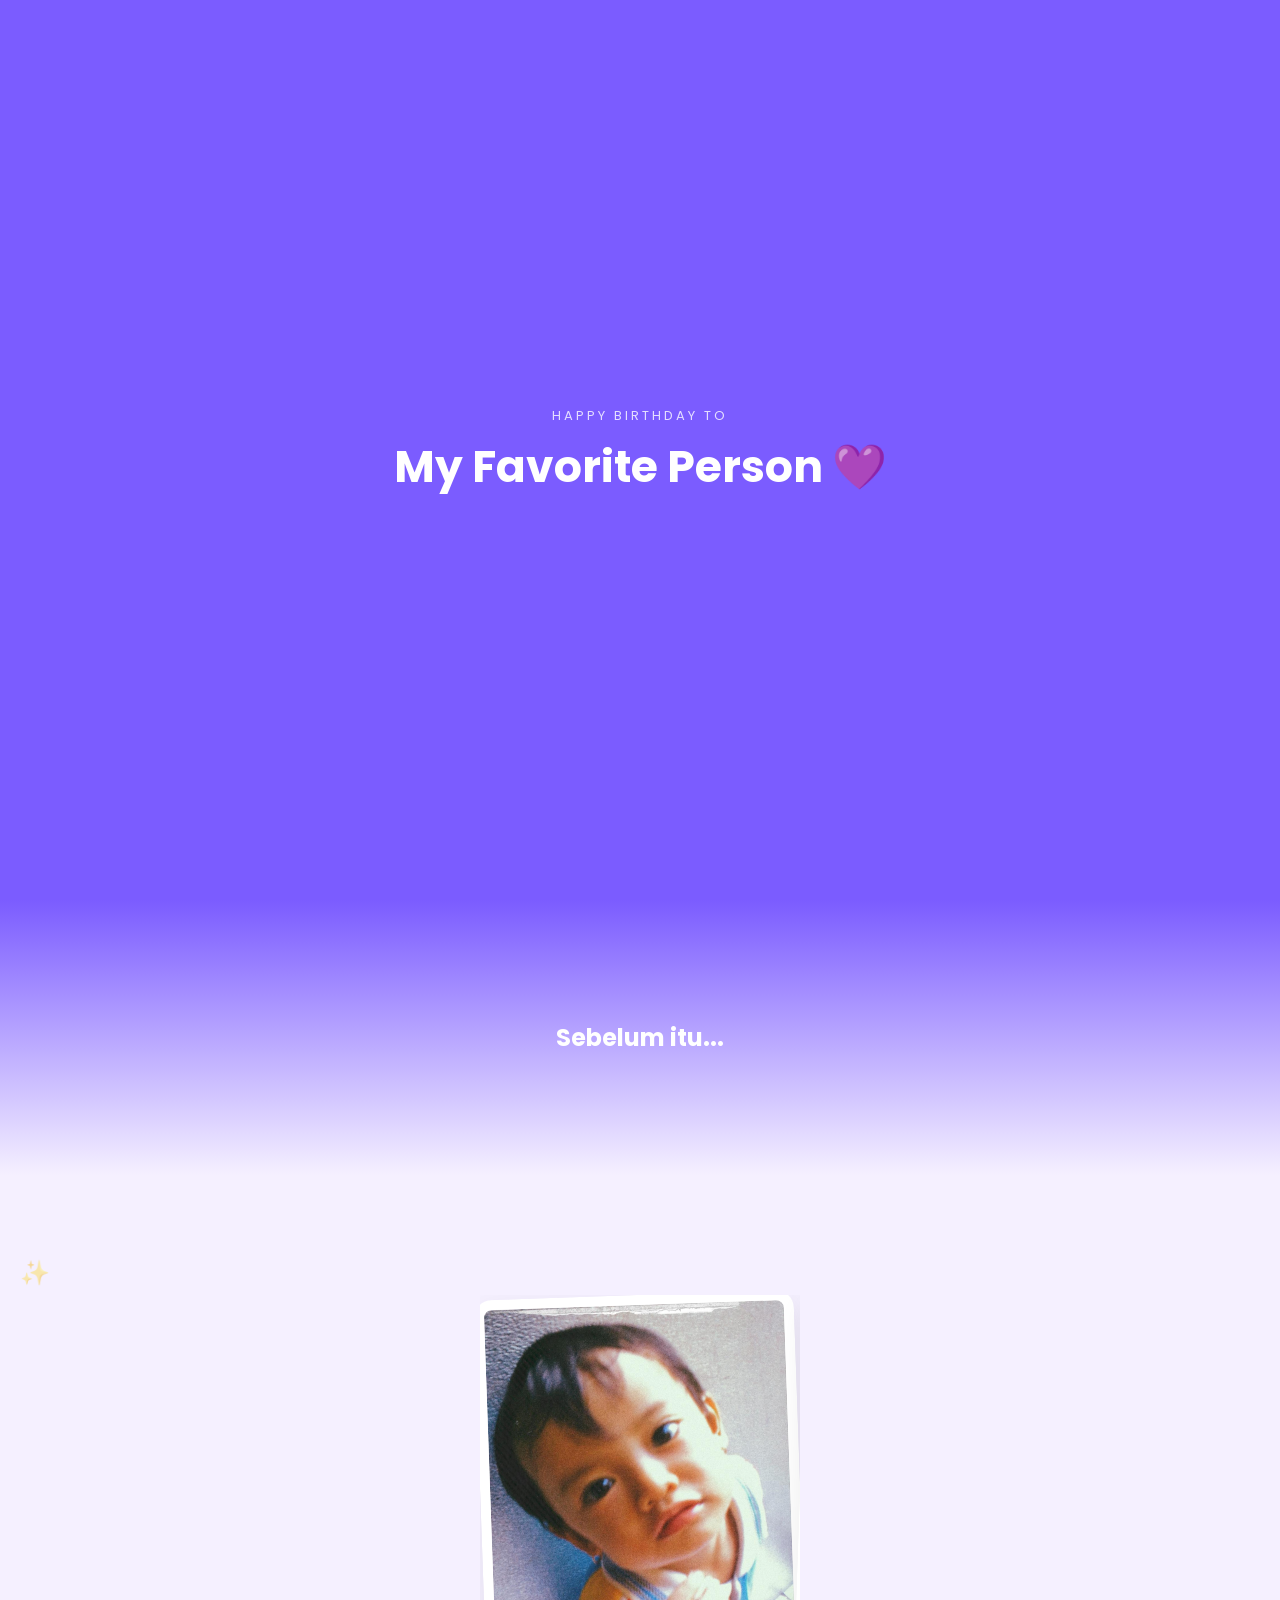
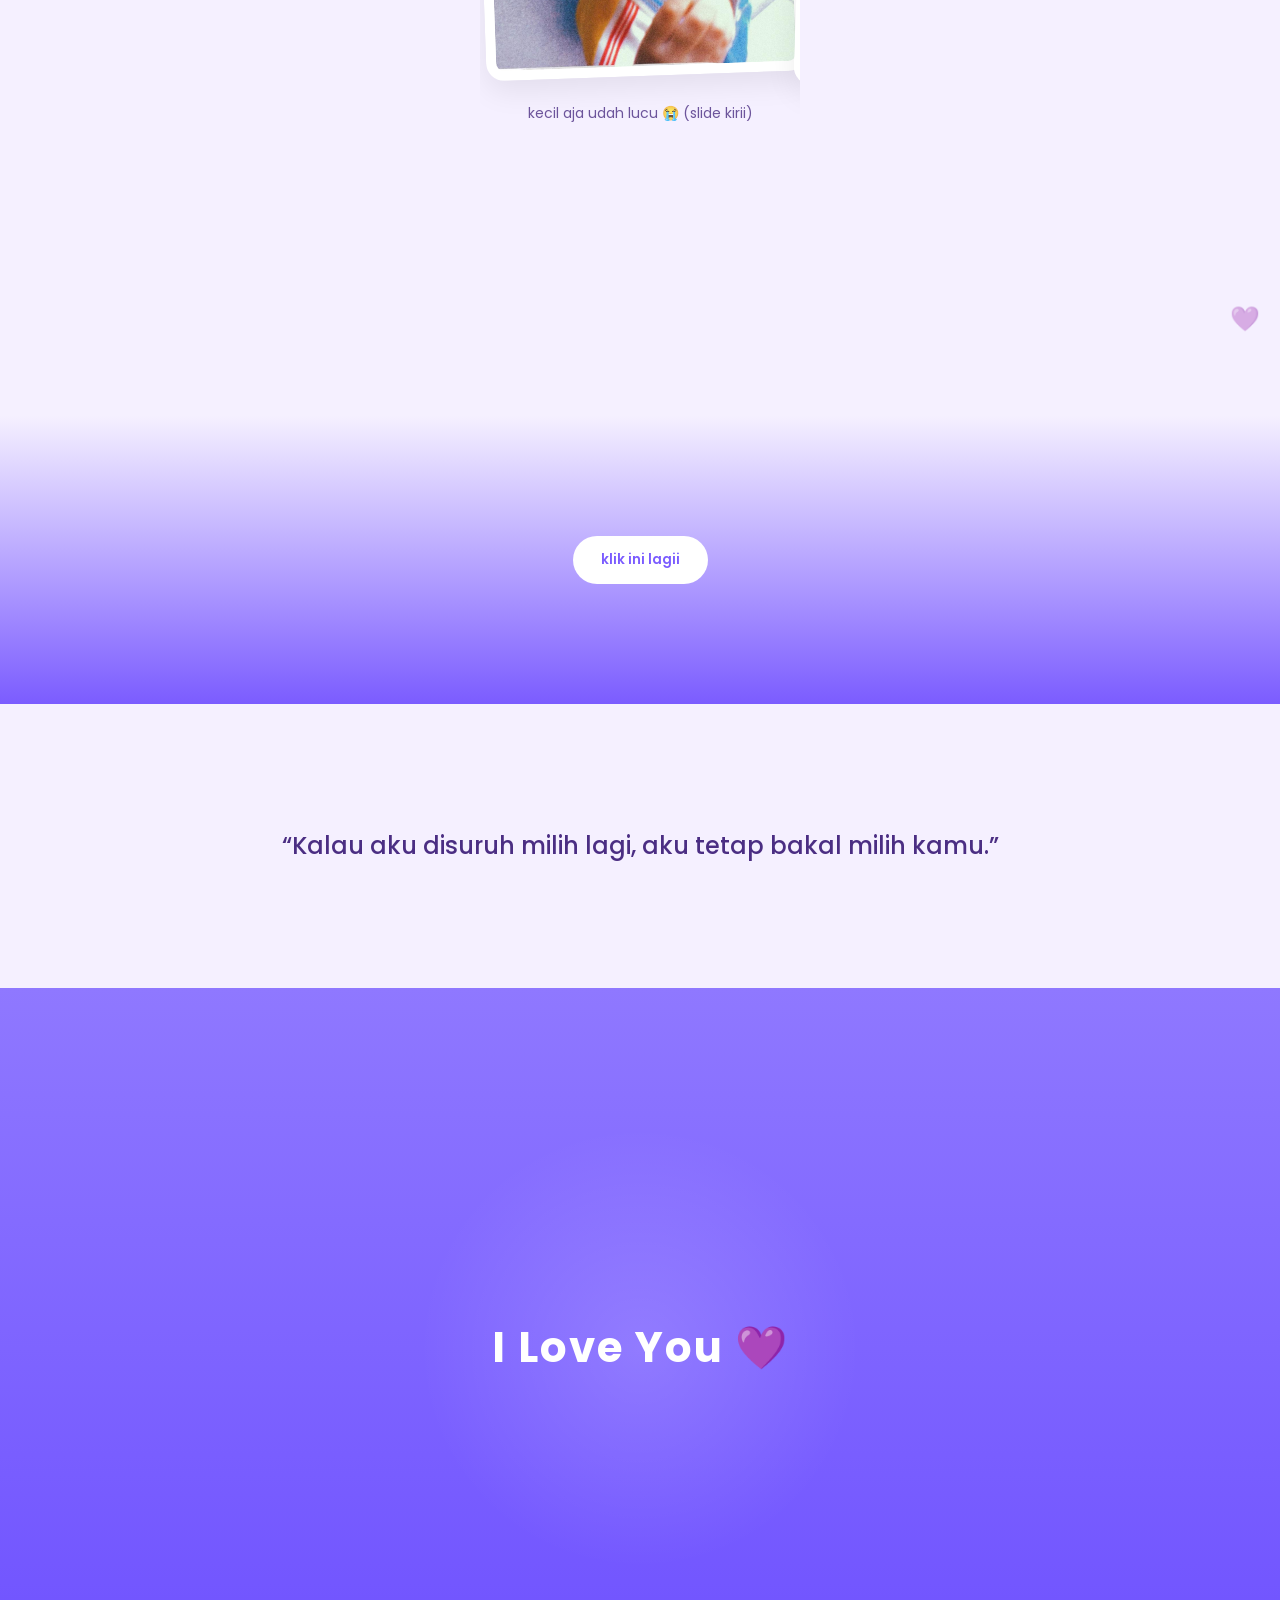
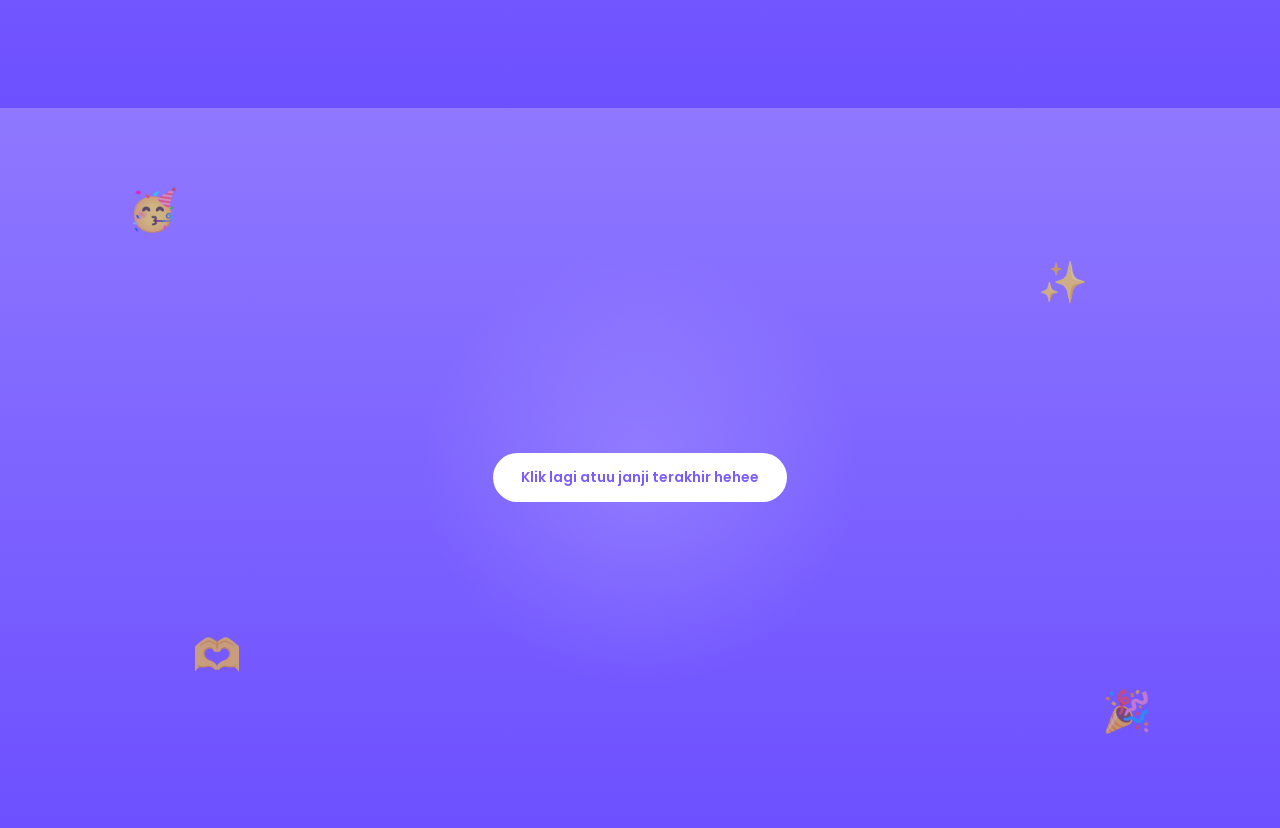
==== main.html @ 7a313178 "Add files via upload" ====
<!DOCTYPE html>
<html lang="id">
<head>
  <meta charset="UTF-8">
  <meta name="viewport" content="width=device-width, initial-scale=1.0">

  <title>Happy Birthday Ayangggg</title>

  <link rel="preconnect" href="https://fonts.googleapis.com">
  <link rel="preconnect" href="https://fonts.gstatic.com" crossorigin>
  <link href="https://fonts.googleapis.com/css2?family=Poppins:wght@300;400;500;600;700&display=swap" rel="stylesheet">

  <link rel="stylesheet" href="style.css">
</head>

<body>

<audio id="bgMusic" loop>
  <source src="about-you.mp3" type="audio/mpeg">
</audio>

<!-- HERO -->
<section class="section hero-section fade">
  <div class="hero-content">
    <p class="hero-mini">happy birthday to</p>
    <h1>My Favorite Person 💜</h1>
  </div>
</section>

<!-- BEFORE -->
<section class="section section-blend fade center">
  <h2>Sebelum itu...</h2>
</section>

<!-- SLIDER -->
<section class="section photo-section fade">

  <div class="sticker sticker1">✨</div>
  <div class="sticker sticker2">💜</div>

  <div class="slider" id="slider">

    <div class="slides" id="slides">

      <div class="photo-card">
        <img src="img1.jpeg" class="active">
        <p class="photo-caption">kecil aja udah lucu 😭 (slide kirii)</p>
      </div>

      <div class="photo-card">
        <img src="img2.1.jpg.png">
        <p class="photo-caption">melet dari kicik</p>
      </div>

      <div class="photo-card">
        <img src="img3.jpeg">
        <p class="photo-caption">udah mulai gede, mam escimm</p>
      </div>

      <div class="photo-card">
        <img src="img4.jpeg">
        <p class="photo-caption">HAHA era jamett tapi lucukk</p>
      </div>

      <div class="photo-card">
        <img src="img5.jpeg">
        <p class="photo-caption">ni ape pulakk WKAKA</p>
      </div>

      
      <div class="photo-card">
        <img src="img6.jpeg">
        <p class="photo-caption">ciyee uda mulai SMA</p>
      </div>
      
      <div class="photo-card">
        <img src="img7.jpeg">
        <p class="photo-caption">dan sekarang mahasiswa smt 4, makin cantik huhu🥺🥹</p>
      </div>
      
      <div class="photo-card">
        <img src="img8.jpeg">
        <p class="photo-caption">Some memories</p>
      </div>
      
      <div class="photo-card">
        <img src="img9.jpeg">
        <p class="photo-caption">Some memories</p>
      </div>
      
      <div class="photo-card">
        <img src="img10.jpeg">
        <p class="photo-caption">Some memories</p>
      </div>
      
      <div class="photo-card">
        <img src="img11.jpeg">
        <p class="photo-caption">Some memories</p>
      </div>
      
      <div class="photo-card">
        <img src="img12.jpeg">
        <p class="photo-caption">Some memories</p>
      </div>
      
      <div class="photo-card">
        <img src="img12.1.jpeg">
        <p class="photo-caption">Some memories</p>
      </div>
      
      <div class="photo-card">
        <img src="img13.jpeg">
        <p class="photo-caption">Some memories</p>
      </div>
    </div>
  </div>

</section>

<!-- POPUP BUTTON -->
<section class="section section-blend-reverse center fade">
  <button onclick="openPopup()">
    klik ini lagii
  </button>
</section>

<!-- POPUP -->
<div id="popup" class="popup">

  <div class="popup-content">

    <span class="close" onclick="closePopup()">×</span>

    <h3>Happy Birthday 💜</h3>

    <div class="popup-text">
      Selamat ulang tahun ya sayang... 💜
      <br><br>
    Ucapan dan doa-doaku pasti selalu sama tiap tahun, semoga kamu sehat selalu, sukses, dan semua keinginanmu tercapai yaa sayangg.
    Tidak terasa sudah 20 tahun hadir di dunia ini, dan sudah berjuang sejauh ini sayang.

    <br><br>
     Terakasih banyak banyak banyak aku ucapin karena udah hadir di bumi dan di hidupku sayang.
     Terimakasih sudah berusaha sejauh ini, aku tau hidup memang tidak mungkin semudah itu, tapi aku percaya kamu pasti bisa melewati semuanya sayang.
     Kamu adalah salah satu wanita terhebat yang aku ketahui, i'm so proud of you sweetie❤️. 
     You are such a beautiful and a nice person.

     <br><br>
     Semoga kamu selalu dikelilingi oleh orang orang baik, dimudahkan jalannya, dan dilancarkan selalu rezekinyaa sayangg.
     Maaf hadiahnya ini aja yaaa semoga kamu sukaaa 😁😁

     <br><br>
     Happy 20th Birthday, Sayangku💜
     <br><br><br>
     Your Boy, Sunnie
    
    </div>

  </div>

</div>

<!-- QUOTE -->
<section class="section quote-section fade center">
  <p class="quote">
    “Kalau aku disuruh milih lagi,
    aku tetap bakal milih kamu.”
  </p>
</section>

<!-- ENDING -->
<section class="section ending-section center">

  <div class="ending-overlay"></div>

  <div id="ending" class="ending">
    I Love You 💜
  </div>
</section>

<section class="section ending-section center">
        <br><br>
  <div class="floating floating1">🥳</div>
  <div class="floating floating2">✨</div>
  <div class="floating floating3">🫶</div>
  <div class="floating floating4">🎉</div>
<button onclick="window.location.href='final.html'">
Klik lagi atuu janji terakhir hehee
</button>
</section>

<script src="script.js"></script>
</body>
</html>
---- style.css ----
* {
  margin: 0;
  padding: 0;
  box-sizing: border-box;
}

body {
  font-family: 'Poppins', sans-serif;
  background: #f5f0ff;
  color: #4b2e83;
  overflow-x: hidden;
}

button {
  font-family: 'Poppins', sans-serif;
}

.center {
  text-align: center;
}

/* LANDING PAGE */
.landing-page {
  height: 100vh;
  background: linear-gradient(180deg, #7b5cff 0%, #9d86ff 100%);
  color: white;
  display: flex;
  justify-content: center;
  align-items: center;
  text-align: center;
  position: relative;
  overflow: hidden;
}

.landing-content {
  width: 90%;
  max-width: 400px;
  z-index: 2;
}

.small-text {
  opacity: 0.8;
  margin-bottom: 10px;
  font-size: 14px;
  letter-spacing: 2px;
}

.landing-content h1 {
  font-size: 42px;
  margin-bottom: 20px;
}

.landing-desc {
  font-size: 15px;
  line-height: 1.8;
  opacity: 0.95;
}

.landing-content button {
  margin-top: 35px;
  padding: 14px 28px;
  border: none;
  border-radius: 999px;
  background: white;
  color: #7b5cff;
  font-size: 15px;
  font-weight: 600;
  cursor: pointer;
  transition: 0.3s ease;
}

.landing-content button:hover {
  transform: scale(1.05);
}

/* FLOATING EMOJI */
.floating {
  position: absolute;
  font-size: 40px;
  opacity: 0.6;
  animation: float 6s infinite ease-in-out;
}

.floating1 {
  top: 10%;
  left: 10%;
}

.floating2 {
  top: 20%;
  right: 15%;
}

.floating3 {
  bottom: 20%;
  left: 15%;
}

.floating4 {
  bottom: 12%;
  right: 10%;
}

@keyframes float {
  0% {
    transform: translateY(0px);
  }

  50% {
    transform: translateY(-15px);
  }

  100% {
    transform: translateY(0px);
  }
}

/* SECTION */
.section {
  padding: 120px 20px;
  position: relative;
}

.section-blend {
  background: linear-gradient(to bottom, #7b5cff, #f5f0ff);
  color: white;
}

.section-blend-reverse {
  background: linear-gradient(to bottom, #f5f0ff, #7b5cff);
}

.section-subtext {
  margin-top: 15px;
  line-height: 1.8;
  opacity: 0.9;
}

/* HERO */
.hero-section {
  min-height: 100vh;
  display: flex;
  justify-content: center;
  align-items: center;
  text-align: center;
  background: #7b5cff;
  color: white;
}

.hero-mini {
  letter-spacing: 3px;
  text-transform: uppercase;
  font-size: 13px;
  opacity: 0.8;
}

.hero-section h1 {
  margin-top: 15px;
  font-size: 44px;
  line-height: 1.2;
}

/* FADE */
.fade {
  opacity: 0;
  transform: translateY(30px);
  transition: 1s ease;
}

.fade.show {
  opacity: 1;
  transform: translateY(0);
}

/* PHOTO SECTION */
.photo-section {
  overflow: hidden;
}

.sticker {
  position: absolute;
  font-size: 24px;
  opacity: 0.4;
}

.sticker1 {
  top: 80px;
  left: 20px;
}

.sticker2 {
  bottom: 80px;
  right: 20px;
}

.slider {
  overflow: hidden;
  max-width: 320px;
  margin: auto;
}

.slides {
  display: flex;
  transition: transform 0.5s ease;
}

.photo-card {
  min-width: 100%;
  text-align: center;
}

.photo-card img {
  width: 100%;
  border-radius: 18px;
  padding: 10px;
  background: white;
  box-shadow: 0 10px 30px rgba(0,0,0,0.08);
  transition: 0.5s ease;
}

.photo-card:nth-child(odd) img {
  transform: rotate(-2deg);
}

.photo-card:nth-child(even) img {
  transform: rotate(2deg);
}

.photo-caption {
  margin-top: 20px;
  font-size: 14px;
  opacity: 0.8;
}

/* BUTTON */
.section-blend-reverse button {
  padding: 14px 28px;
  border: none;
  border-radius: 999px;
  background: white;
  color: #7b5cff;
  font-weight: 600;
  cursor: pointer;
  transition: 0.3s ease;
}

.section-blend-reverse button:hover {
  transform: scale(1.05);
}

/* POPUP */
.popup {
  position: fixed;
  top: 0;
  left: 0;
  width: 100%;
  height: 100%;
  background: rgba(0,0,0,0.65);

  display: flex;
  justify-content: center;
  align-items: center;

  opacity: 0;
  visibility: hidden;
  transition: 0.3s ease;
  z-index: 999;
}

.popup.show {
  opacity: 1;
  visibility: visible;
}

.popup-content {
  width: 85%;
  max-width: 420px;
  background: white;
  border-radius: 25px;
  padding: 30px;
  position: relative;

  transform: scale(0.7);
  transition: 0.3s ease;
}

.popup.show .popup-content {
  transform: scale(1);
}

.popup-content h3 {
  margin-bottom: 20px;
  color: #7b5cff;
}

.popup-text {
  max-height: 300px;
  overflow-y: auto;
  line-height: 1.9;
  font-size: 14px;
  text-align: justify;
}

.close {
  position: absolute;
  top: 18px;
  right: 20px;
  font-size: 22px;
  cursor: pointer;
}

/* QUOTE */
.quote-section {
  background: #f5f0ff;
}

.quote {
  font-size: 24px;
  line-height: 1.8;
  font-weight: 500;
}

/* ENDING */
.ending-section {
  min-height: 80vh;
  background:
    radial-gradient(circle at center, rgba(255,255,255,0.15), transparent 30%),
    linear-gradient(180deg, #8f78ff 0%, #6d50ff 100%);
  color: white;

  display: flex;
  justify-content: center;
  align-items: center;
}

.ending {
  font-size: 42px;
  font-weight: 700;
  letter-spacing: 2px;
  opacity: 0;
  transform: scale(0.8);
  transition: 1.5s ease;
}

.ending.show {
  opacity: 1;
  transform: scale(1);
}

/* MOBILE */
@media (max-width: 480px) {

  .hero-section h1 {
    font-size: 36px;
  }

  .quote {
    font-size: 20px;
  }

  .ending {
    font-size: 34px;
  }

}

/* FINAL BUTTON */

.ending-section button {
  margin-top: 20px;

  padding: 14px 28px;

  border: none;
  border-radius: 999px;

  background: white;
  color: #7b5cff;

  font-family: 'Poppins', sans-serif;
  font-weight: 600;
  font-size: 14px;

  cursor: pointer;

  transition: 0.3s ease;
}

.ending-section button:hover {
  transform: scale(1.05);
}

/* FINAL PAGE */

.final-page {
  min-height: 100vh;
  background:
    radial-gradient(circle at top left, rgba(255,255,255,0.08), transparent 30%),
    radial-gradient(circle at bottom right, rgba(255,255,255,0.08), transparent 30%),
    linear-gradient(180deg, #5d3eff 0%, #2d1459 100%);

  color: white;

  display: flex;
  justify-content: center;
  align-items: center;

  overflow: hidden;
  position: relative;
}

/* BLUR */

.blur {
  position: absolute;
  width: 250px;
  height: 250px;
  border-radius: 999px;
  filter: blur(90px);
  opacity: 0.3;
}

.blur1 {
  background: #b799ff;
  top: -50px;
  left: -50px;
}

.blur2 {
  background: #ffffff;
  bottom: -50px;
  right: -50px;
}

/* CONTENT */

.final-container {
  width: 90%;
  max-width: 500px;
  text-align: center;
  z-index: 2;
}

/* TEXT */

.line {
  opacity: 0;
  transform: translateY(20px);

  animation: fadeUp 1s forwards;

  line-height: 1.9;
  margin-bottom: 24px;
}

.line1 {
  animation-delay: 1s;
}

.line2 {
  animation-delay: 3s;
}

.line3 {
  animation-delay: 5s;
}

.line4 {
  animation-delay: 7s;
}

.final-love {
  margin-top: 50px;

  font-size: 48px;
  font-weight: 700;

  opacity: 0;
  transform: scale(0.8);

  animation:
    loveAppear 2s forwards;

  animation-delay: 9s;
}

/* ANIMATION */

@keyframes fadeUp {

  to {
    opacity: 1;
    transform: translateY(0);
  }

}

@keyframes loveAppear {

  to {
    opacity: 1;
    transform: scale(1);
  }

}

/* MOBILE */

@media (max-width: 480px) {

  .final-love {
    font-size: 38px;
  }

}

/* FINAL BIRTHDAY PAGE */

.birthday-final {
  min-height: 100vh;

  background:
    radial-gradient(circle at top left, rgba(123,92,255,0.3), transparent 30%),
    radial-gradient(circle at bottom right, rgba(255,255,255,0.1), transparent 30%),
    #070b1a;

  overflow: hidden;

  display: flex;
  justify-content: center;
  align-items: center;

  text-align: center;

  position: relative;

  color: white;
}

/* CONTENT */

.birthday-container {
  z-index: 2;
  animation: fadeUp 1.5s ease;
}

.mini-text {
  color: #b799ff;
  margin-bottom: 15px;
  letter-spacing: 2px;
  font-size: 13px;
}

.cake {
  font-size: 70px;
  animation: floatCake 3s infinite ease-in-out;
}

.happy-text {
  margin-top: 20px;
  font-size: 55px;
  font-weight: 300;
}

.age-text {
  font-size: 85px;
  color: #9d86ff;

  text-shadow:
    0 0 10px #7b5cff,
    0 0 25px #7b5cff;

  animation: pulse 2s infinite;
}

.birthday-text {
  font-size: 55px;
  margin-top: -10px;
}

.love-text {
  margin-top: 40px;

  font-size: 18px;
  opacity: 0;

  animation:
    fadeIn 2s forwards;

  animation-delay: 2s;
}

/* BALLOON */

.balloon {
  position: absolute;
  font-size: 50px;

  opacity: 0.7;

  animation: floatBalloon 8s infinite ease-in-out;
}

.balloon1 {
  left: 10%;
  top: 20%;
}

.balloon2 {
  right: 10%;
  top: 25%;

  animation-delay: 1s;
}

.balloon3 {
  left: 20%;
  bottom: 10%;

  animation-delay: 2s;
}

.balloon4 {
  right: 18%;
  bottom: 12%;

  animation-delay: 3s;
}

/* SPARKLE */

.sparkle {
  position: absolute;
  font-size: 24px;

  animation: sparkle 2s infinite;
}

.s1 {
  top: 15%;
  right: 10%;
}

.s2 {
  bottom: 25%;
  left: 25%;
}

.s3 {
  top: 50%;
  right: 15%;
}

/* ANIMATION */

@keyframes floatBalloon {

  0% {
    transform: translateY(0px);
  }

  50% {
    transform: translateY(-20px);
  }

  100% {
    transform: translateY(0px);
  }

}

@keyframes floatCake {

  0% {
    transform: translateY(0px);
  }

  50% {
    transform: translateY(-10px);
  }

  100% {
    transform: translateY(0px);
  }

}

@keyframes pulse {

  0% {
    transform: scale(1);
  }

  50% {
    transform: scale(1.05);
  }

  100% {
    transform: scale(1);
  }

}

@keyframes sparkle {

  0% {
    opacity: 0.3;
  }

  50% {
    opacity: 1;
  }

  100% {
    opacity: 0.3;
  }

}

@keyframes fadeIn {

  to {
    opacity: 1;
  }

}

/* MOBILE */

@media (max-width: 480px) {

  .happy-text {
    font-size: 42px;
  }

  .age-text {
    font-size: 70px;
  }

  .birthday-text {
    font-size: 42px;
  }

}
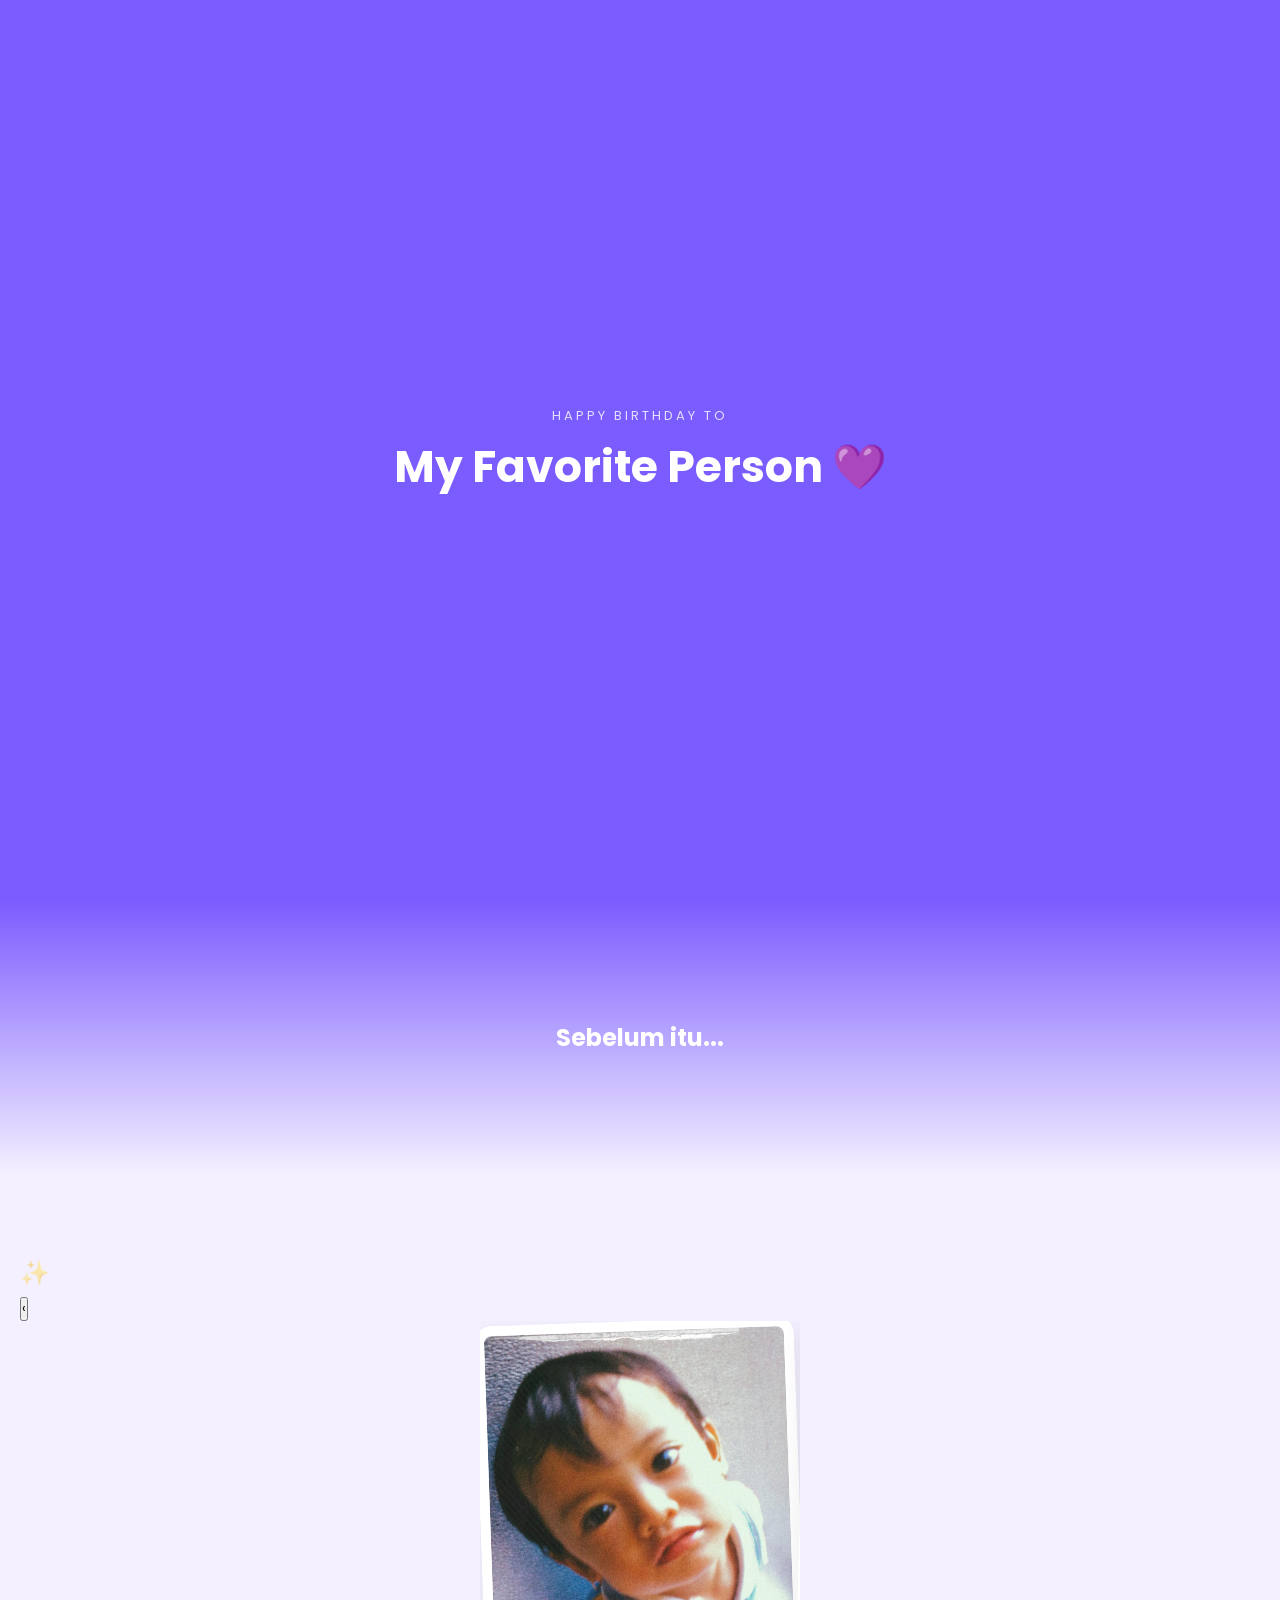
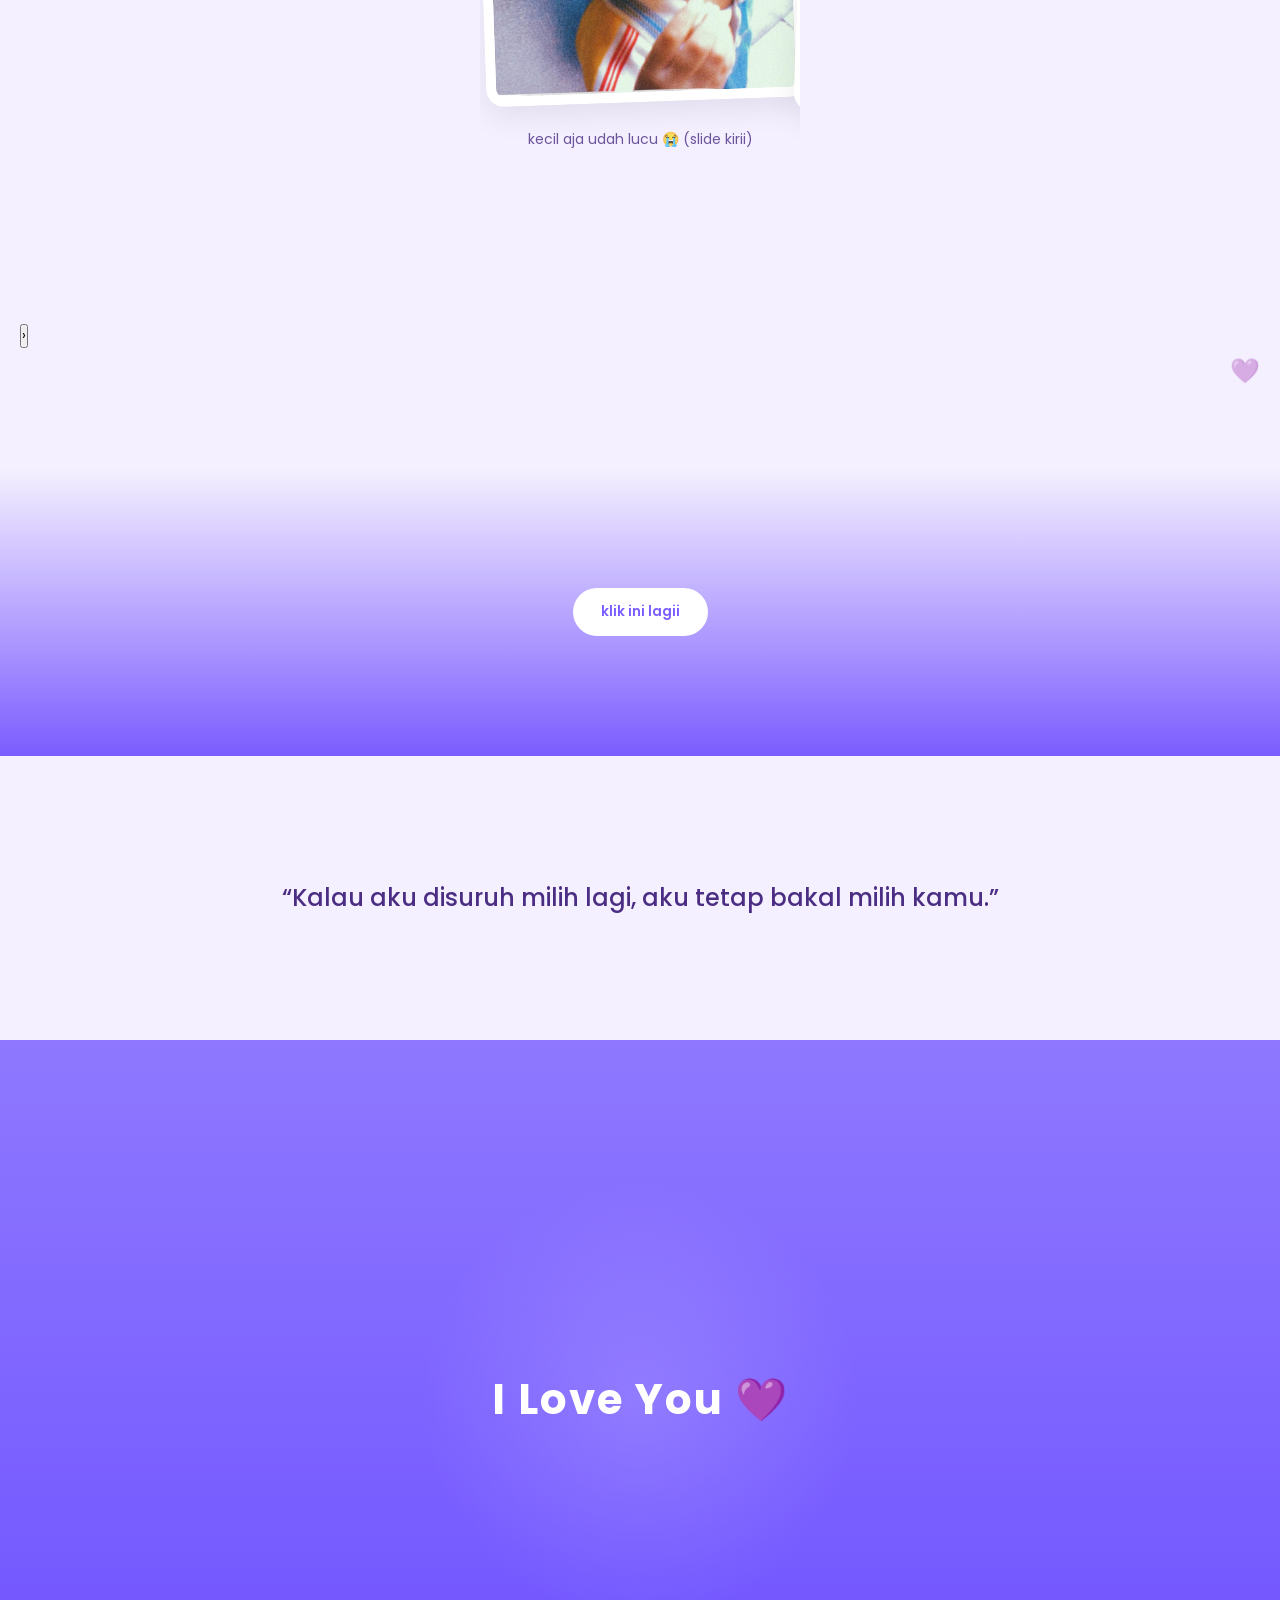
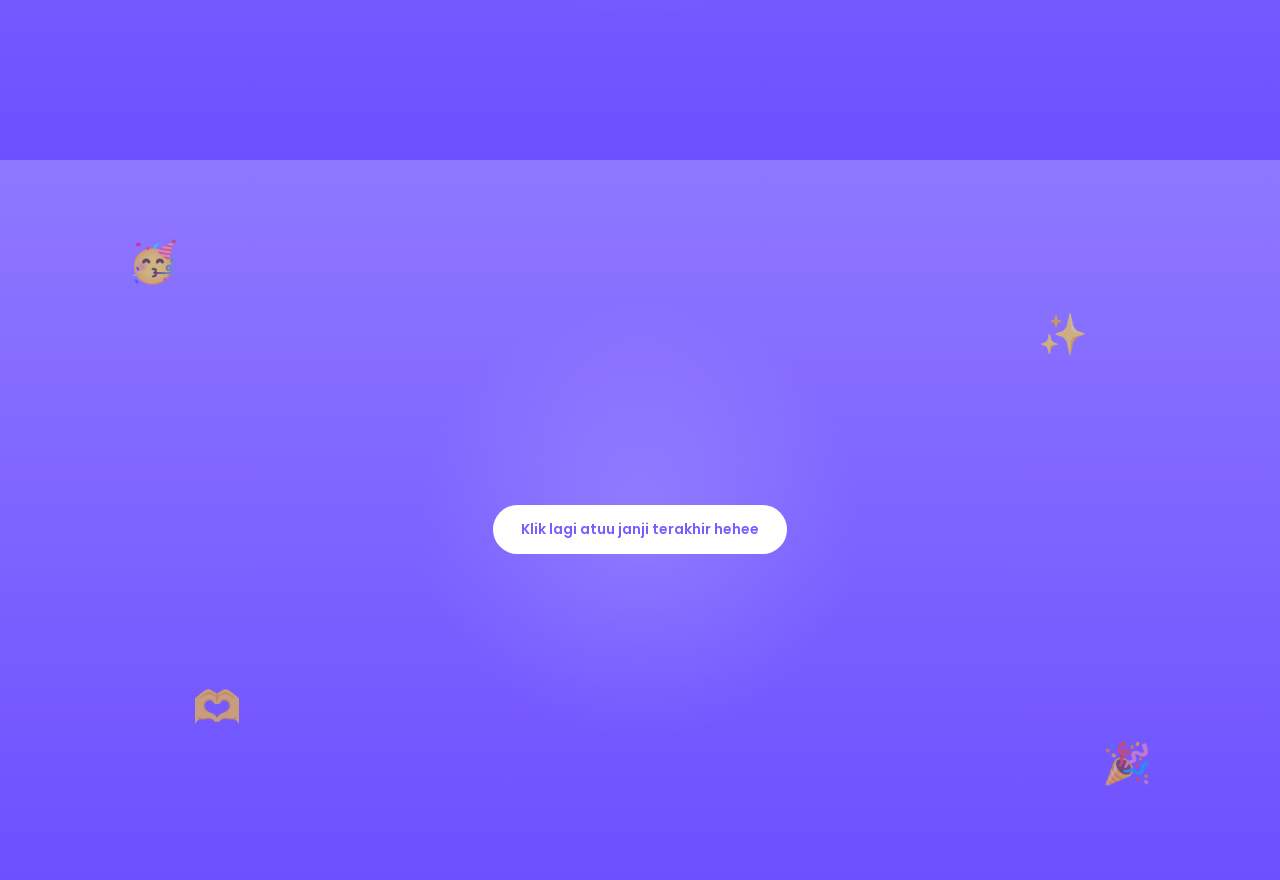
==== commit 2e7d0d65: "Update main.html" ====
--- a/main.html
+++ b/main.html
@@ -39,6 +39,11 @@
   <div class="sticker sticker1">✨</div>
   <div class="sticker sticker2">💜</div>
 
+  <div class="slider-container">
+
+  <button class="nav prev" onclick="prevSlide()">
+    ‹
+  </button>
   <div class="slider" id="slider">
 
     <div class="slides" id="slides">
@@ -115,6 +120,9 @@
       </div>
     </div>
   </div>
+     <button class="nav next" onclick="nextSlide()">
+    ›
+  </button>
 
 </section>
 
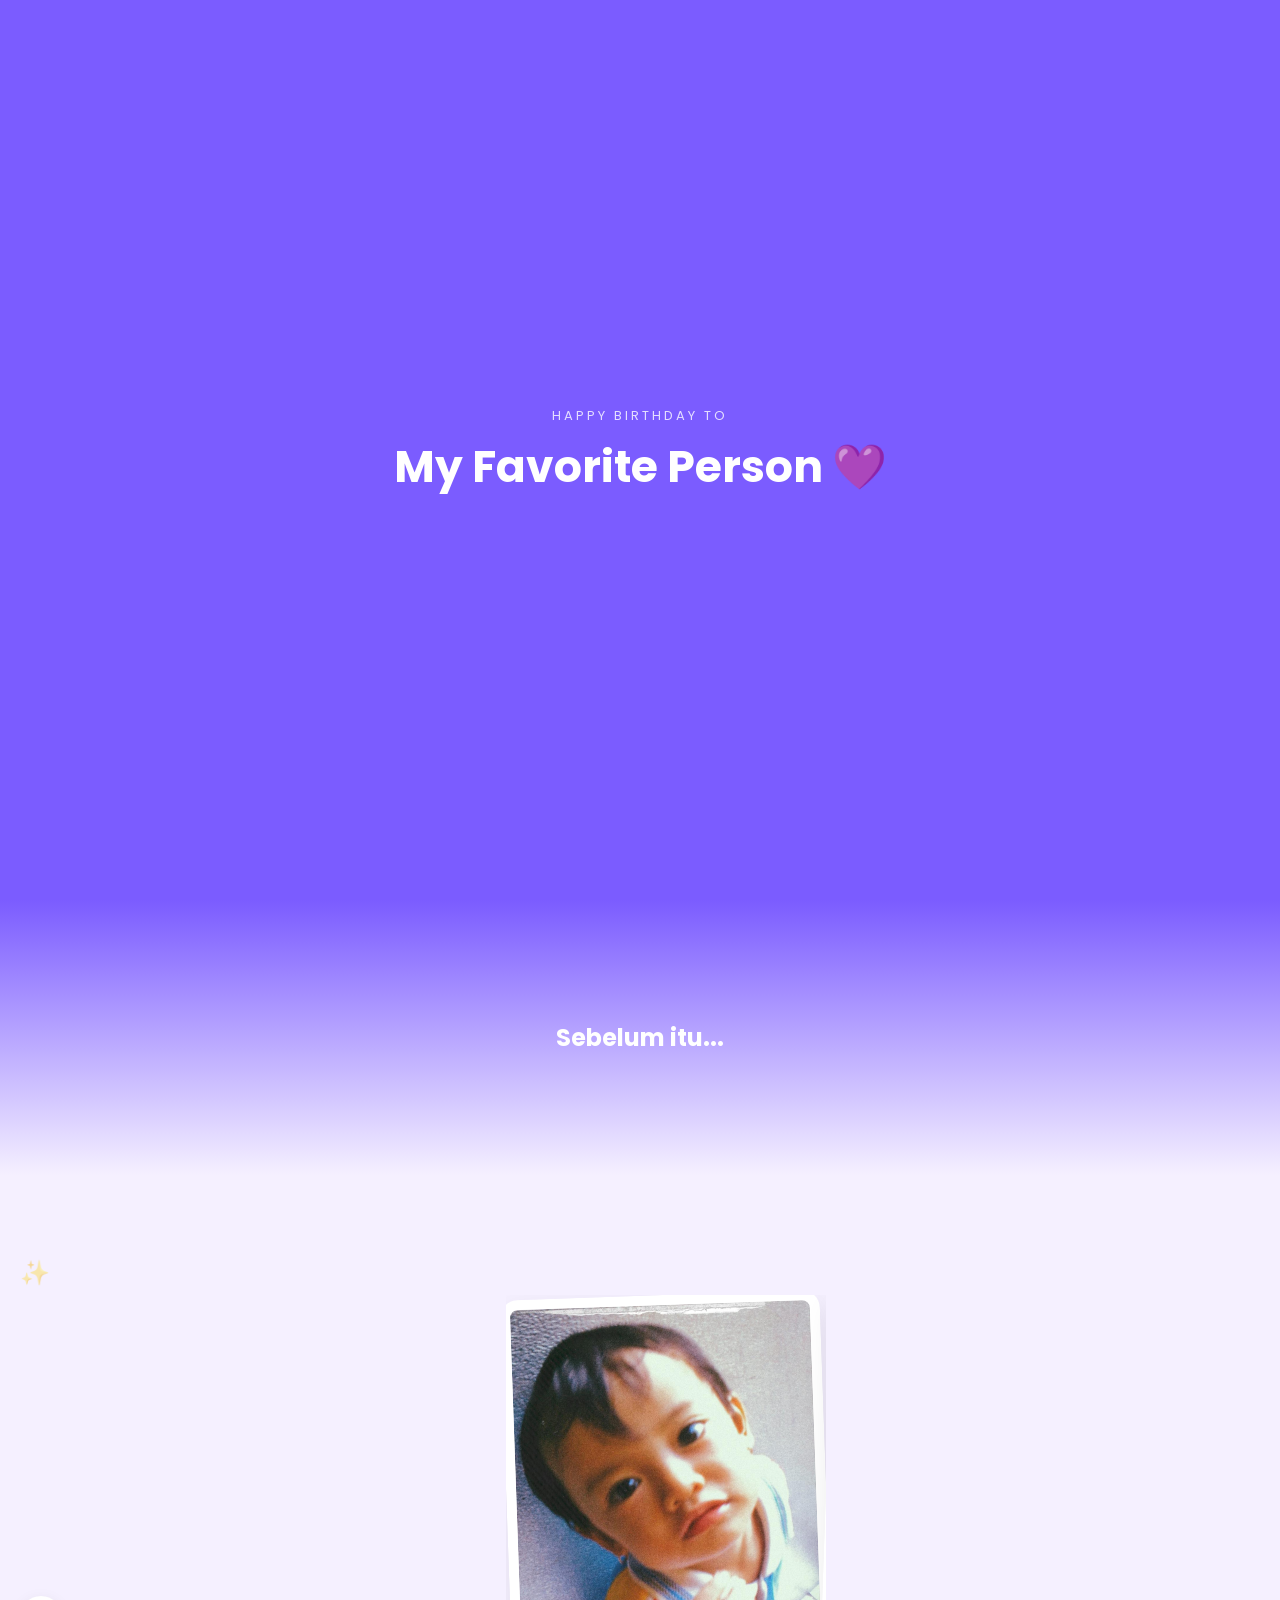
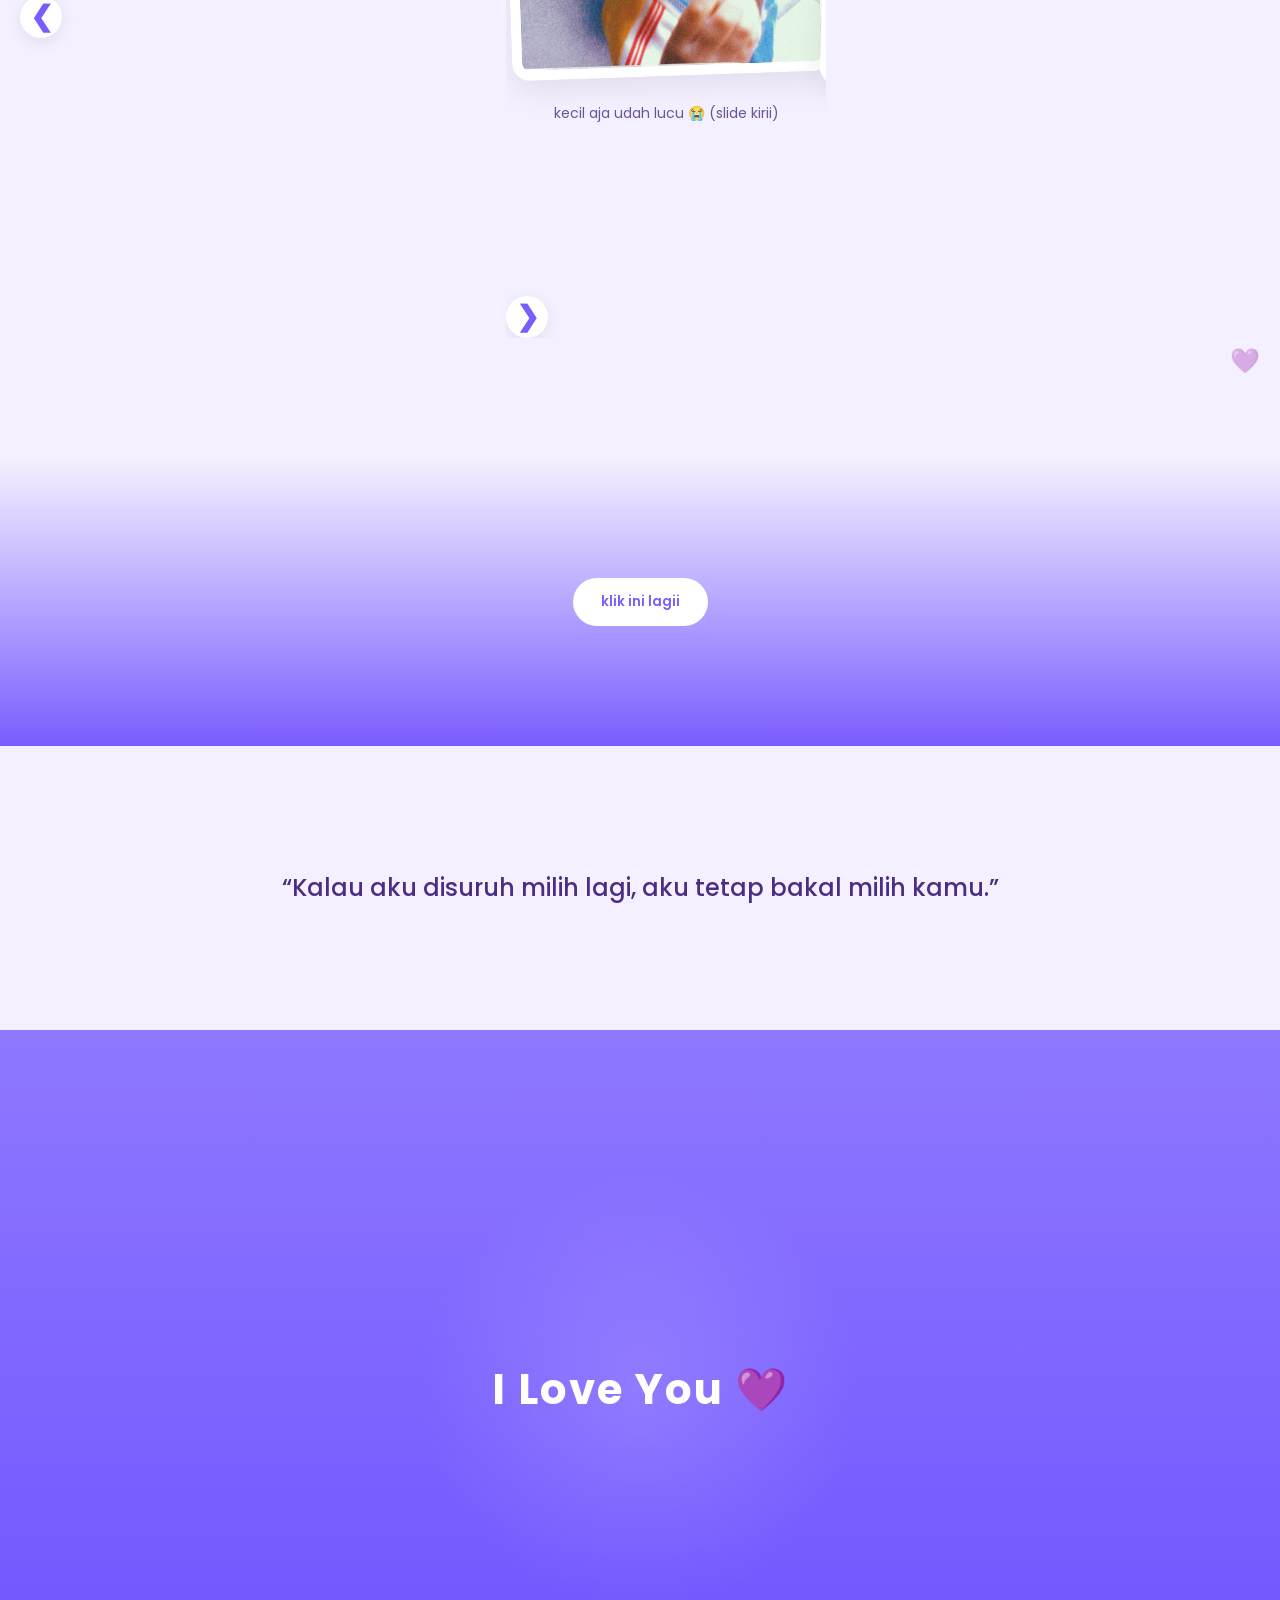
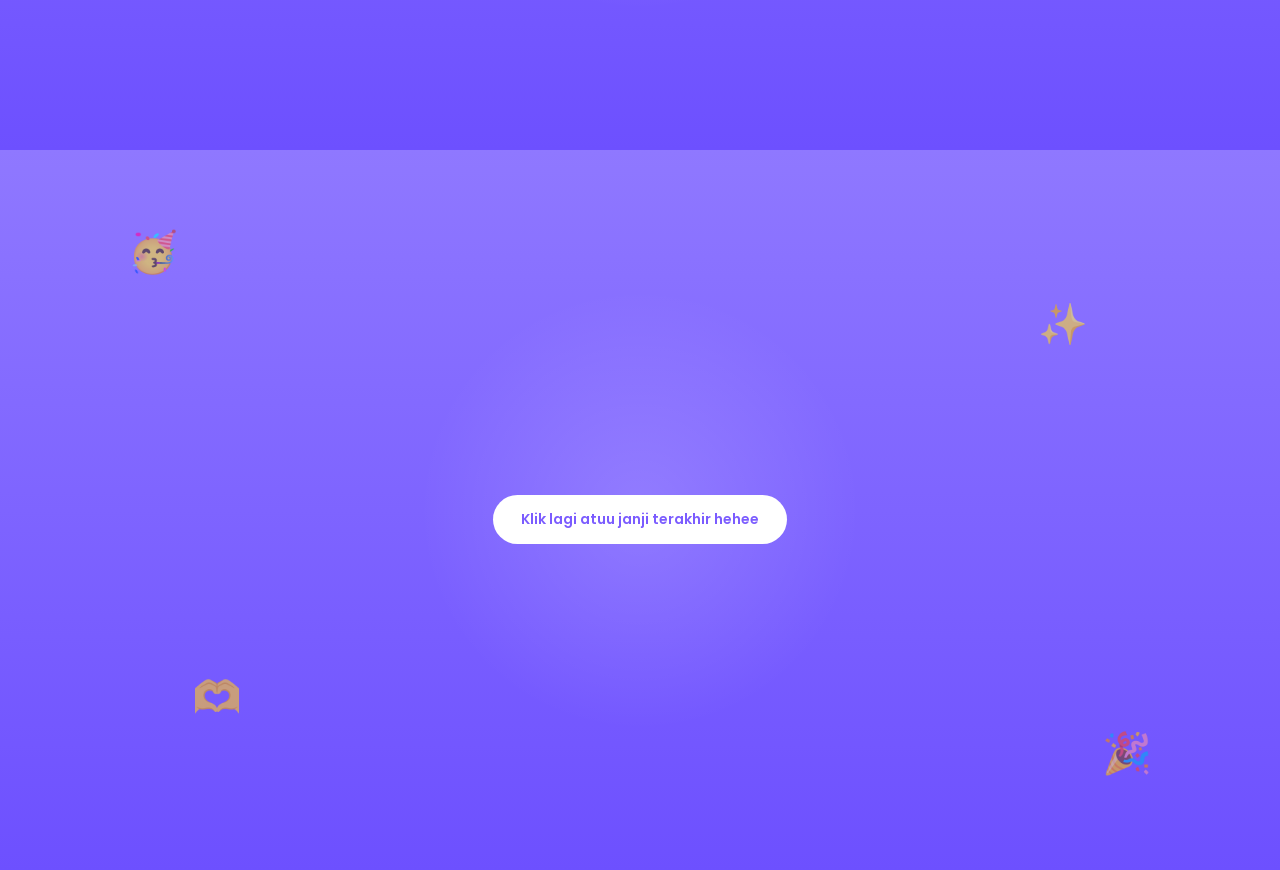
==== commit bd3afab1: "Update main.html" ====
--- a/main.html
+++ b/main.html
@@ -41,9 +41,9 @@
 
   <div class="slider-container">
 
-  <button class="nav prev" onclick="prevSlide()">
-    ‹
-  </button>
+ <button class="nav prev" onclick="prevSlide()">
+  &#10094;
+</button>
   <div class="slider" id="slider">
 
     <div class="slides" id="slides">
@@ -119,11 +119,12 @@
         <p class="photo-caption">Some memories</p>
       </div>
     </div>
-  </div>
      <button class="nav next" onclick="nextSlide()">
-    ›
-  </button>
-
+  &#10095;
+</button>
+
+  </div>
+ 
 </section>
 
 <!-- POPUP BUTTON -->
--- a/style.css
+++ b/style.css
@@ -742,4 +742,40 @@
     font-size: 42px;
   }
 
-}+}
+/* SLIDER CONTAINER */
+
+.slider-container {
+  display: flex;
+  align-items: center;
+  justify-content: center;
+  gap: 10px;
+}
+
+/* NAV BUTTON */
+
+.nav {
+  width: 42px;
+  height: 42px;
+
+  border: none;
+  border-radius: 999px;
+
+  background: white;
+  color: #7b5cff;
+
+  font-size: 28px;
+  font-weight: 600;
+
+  cursor: pointer;
+
+  box-shadow: 0 4px 15px rgba(0,0,0,0.08);
+
+  transition: 0.3s ease;
+
+  flex-shrink: 0;
+}
+
+.nav:hover {
+  transform: scale(1.08);
+}
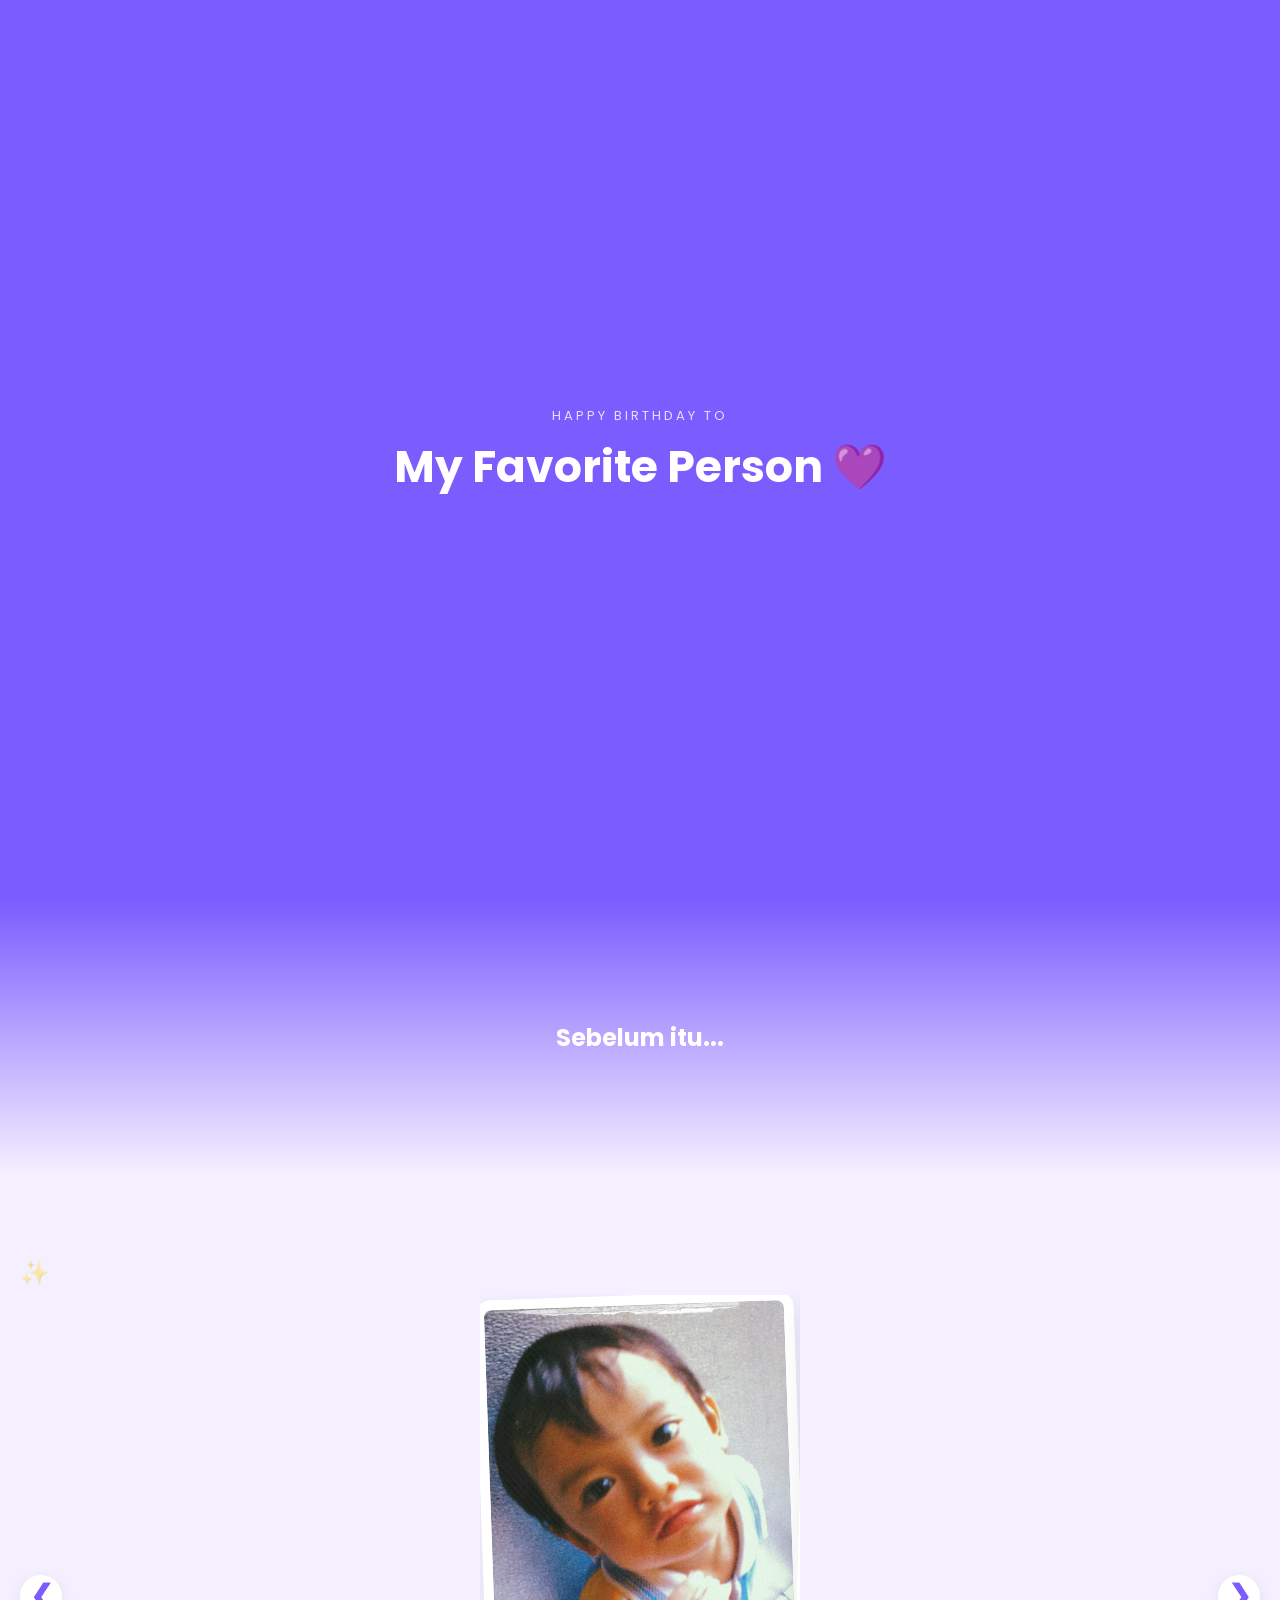
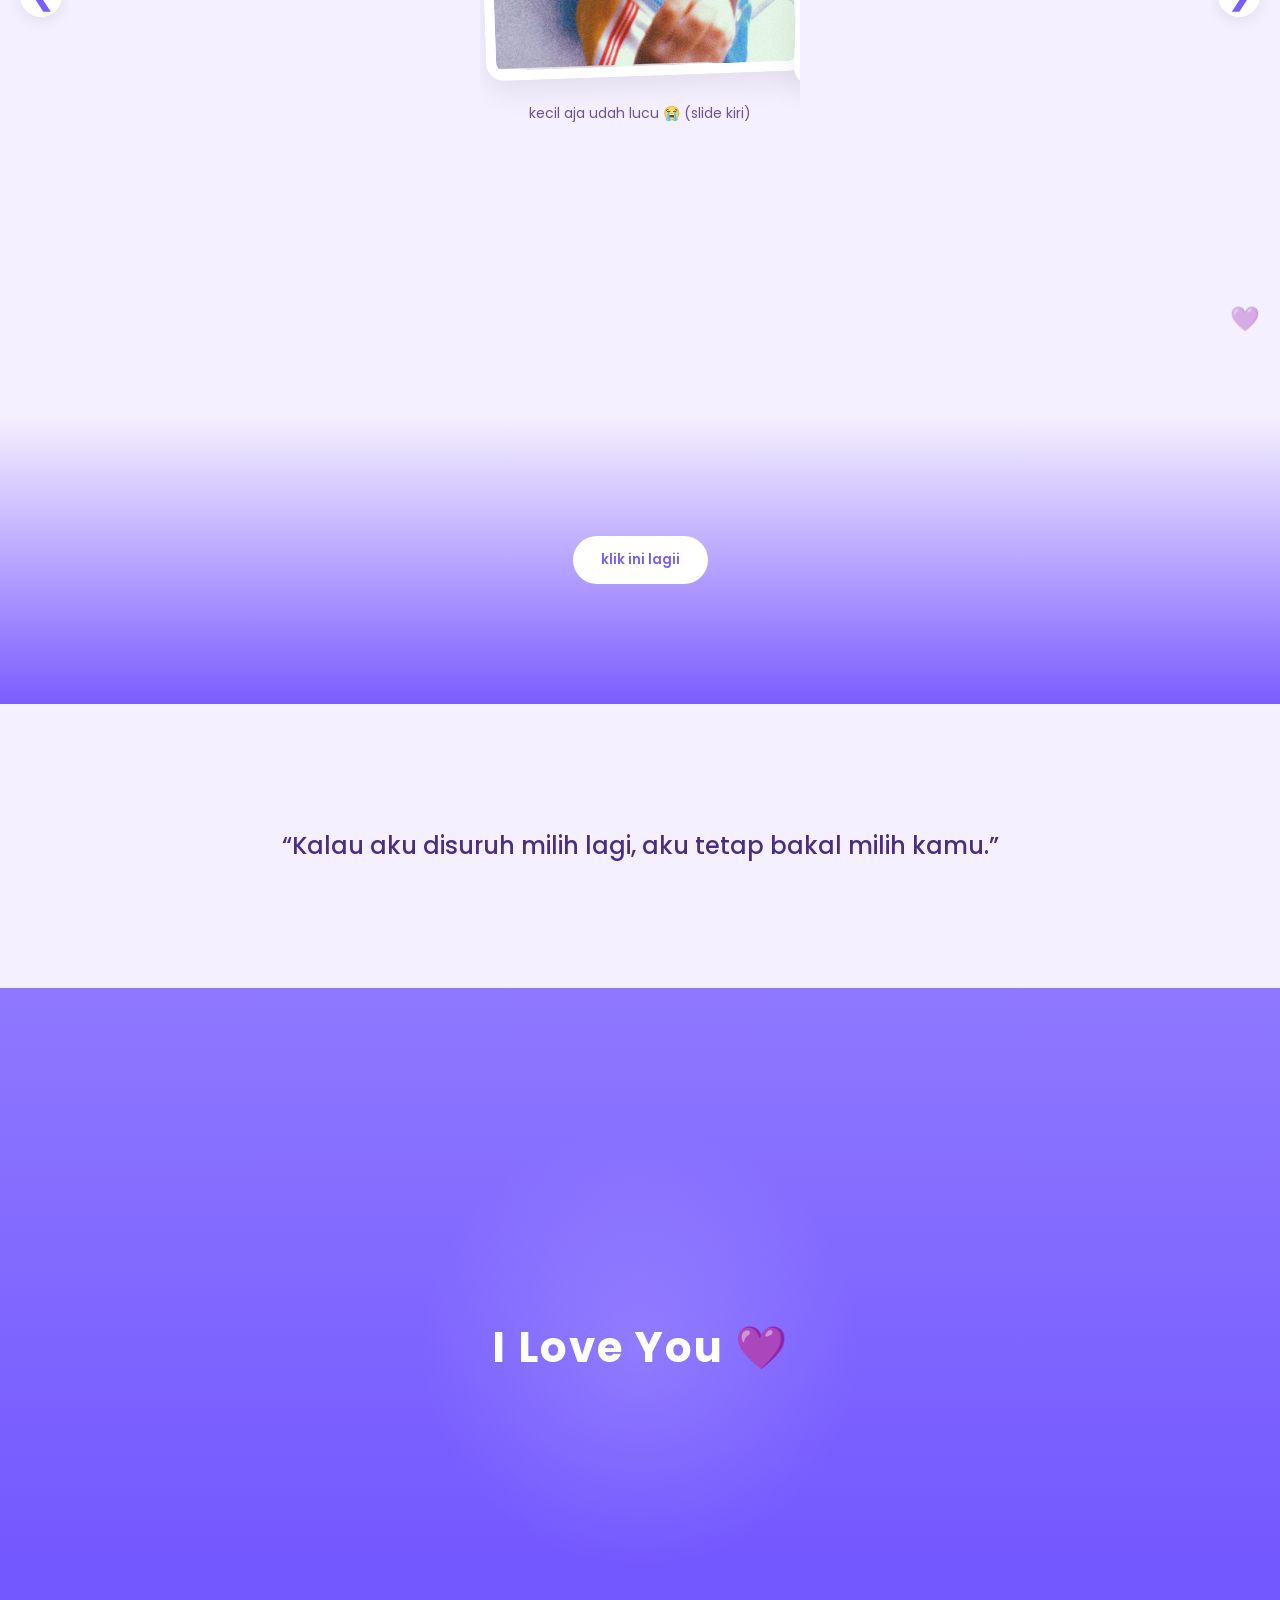
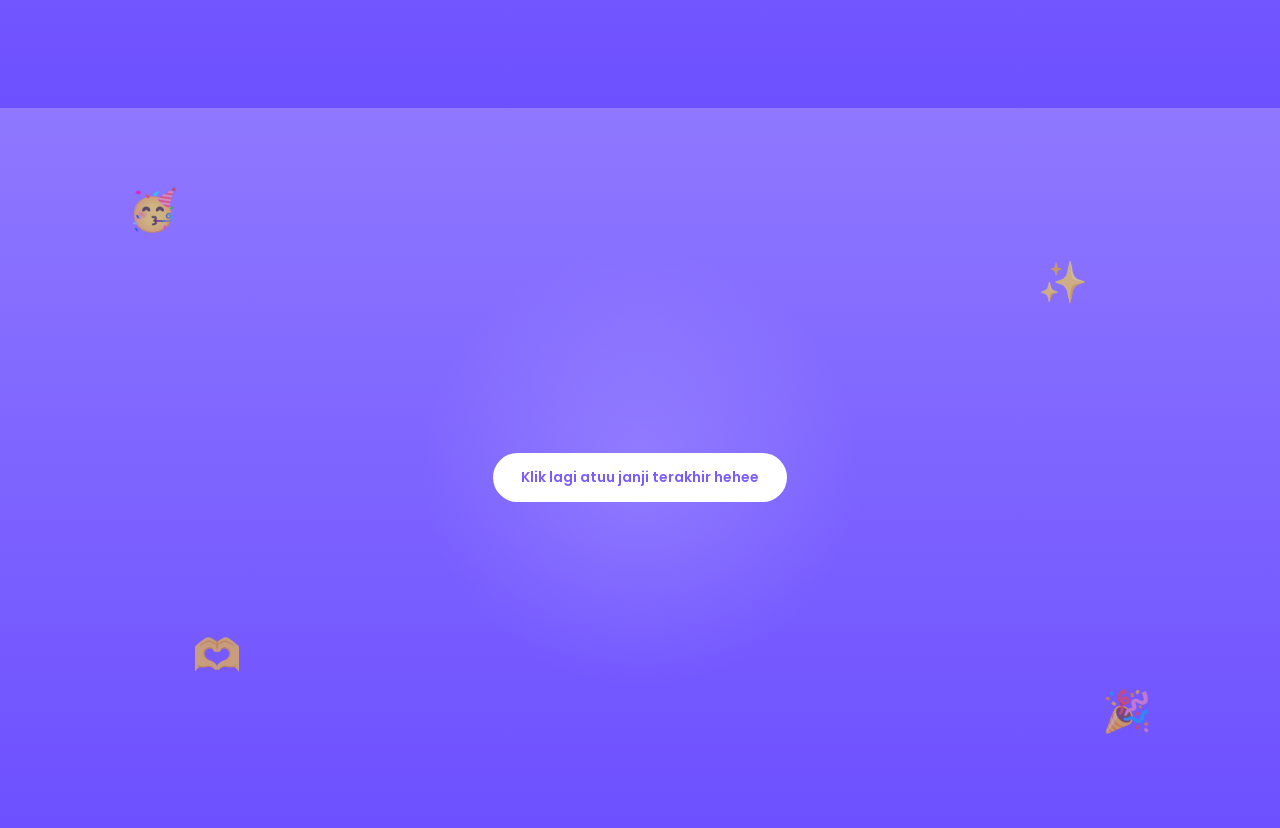
==== commit 142762c9: "Update main.html" ====
--- a/main.html
+++ b/main.html
@@ -41,90 +41,97 @@
 
   <div class="slider-container">
 
- <button class="nav prev" onclick="prevSlide()">
-  &#10094;
-</button>
-  <div class="slider" id="slider">
-
-    <div class="slides" id="slides">
-
-      <div class="photo-card">
-        <img src="img1.jpeg" class="active">
-        <p class="photo-caption">kecil aja udah lucu 😭 (slide kirii)</p>
+    <!-- PREV -->
+    <button class="nav prev" onclick="prevSlide()">
+      &#10094;
+    </button>
+
+    <!-- SLIDER -->
+    <div class="slider" id="slider">
+
+      <div class="slides" id="slides">
+
+        <div class="photo-card">
+          <img src="img1.jpeg">
+          <p class="photo-caption">kecil aja udah lucu 😭 (slide kiri)</p>
+        </div>
+
+        <div class="photo-card">
+          <img src="img2.1.jpg.png">
+          <p class="photo-caption">melet dari kicik</p>
+        </div>
+
+        <div class="photo-card">
+          <img src="img3.jpeg">
+          <p class="photo-caption">udah mulai gede, mam escimm</p>
+        </div>
+
+        <div class="photo-card">
+          <img src="img4.jpeg">
+          <p class="photo-caption">HAHA era jamett tapi lucukk</p>
+        </div>
+
+        <div class="photo-card">
+          <img src="img5.jpeg">
+          <p class="photo-caption">ni ape pulakk WKAKA</p>
+        </div>
+
+        <div class="photo-card">
+          <img src="img6.jpeg">
+          <p class="photo-caption">ciyee uda mulai SMA</p>
+        </div>
+
+        <div class="photo-card">
+          <img src="img7.jpeg">
+          <p class="photo-caption">dan sekarang mahasiswa smt 4, makin cantik huhu🥺🥹</p>
+        </div>
+
+        <div class="photo-card">
+          <img src="img8.jpeg">
+          <p class="photo-caption">Some memories</p>
+        </div>
+
+        <div class="photo-card">
+          <img src="img9.jpeg">
+          <p class="photo-caption">Some memories</p>
+        </div>
+
+        <div class="photo-card">
+          <img src="img10.jpeg">
+          <p class="photo-caption">Some memories</p>
+        </div>
+
+        <div class="photo-card">
+          <img src="img11.jpeg">
+          <p class="photo-caption">Some memories</p>
+        </div>
+
+        <div class="photo-card">
+          <img src="img12.jpeg">
+          <p class="photo-caption">Some memories</p>
+        </div>
+
+        <div class="photo-card">
+          <img src="img12.1.jpeg">
+          <p class="photo-caption">Some memories</p>
+        </div>
+
+        <div class="photo-card">
+          <img src="img13.jpeg">
+          <p class="photo-caption">Some memories</p>
+        </div>
+
       </div>
 
-      <div class="photo-card">
-        <img src="img2.1.jpg.png">
-        <p class="photo-caption">melet dari kicik</p>
-      </div>
-
-      <div class="photo-card">
-        <img src="img3.jpeg">
-        <p class="photo-caption">udah mulai gede, mam escimm</p>
-      </div>
-
-      <div class="photo-card">
-        <img src="img4.jpeg">
-        <p class="photo-caption">HAHA era jamett tapi lucukk</p>
-      </div>
-
-      <div class="photo-card">
-        <img src="img5.jpeg">
-        <p class="photo-caption">ni ape pulakk WKAKA</p>
-      </div>
-
-      
-      <div class="photo-card">
-        <img src="img6.jpeg">
-        <p class="photo-caption">ciyee uda mulai SMA</p>
-      </div>
-      
-      <div class="photo-card">
-        <img src="img7.jpeg">
-        <p class="photo-caption">dan sekarang mahasiswa smt 4, makin cantik huhu🥺🥹</p>
-      </div>
-      
-      <div class="photo-card">
-        <img src="img8.jpeg">
-        <p class="photo-caption">Some memories</p>
-      </div>
-      
-      <div class="photo-card">
-        <img src="img9.jpeg">
-        <p class="photo-caption">Some memories</p>
-      </div>
-      
-      <div class="photo-card">
-        <img src="img10.jpeg">
-        <p class="photo-caption">Some memories</p>
-      </div>
-      
-      <div class="photo-card">
-        <img src="img11.jpeg">
-        <p class="photo-caption">Some memories</p>
-      </div>
-      
-      <div class="photo-card">
-        <img src="img12.jpeg">
-        <p class="photo-caption">Some memories</p>
-      </div>
-      
-      <div class="photo-card">
-        <img src="img12.1.jpeg">
-        <p class="photo-caption">Some memories</p>
-      </div>
-      
-      <div class="photo-card">
-        <img src="img13.jpeg">
-        <p class="photo-caption">Some memories</p>
-      </div>
     </div>
-     <button class="nav next" onclick="nextSlide()">
-  &#10095;
-</button>
-
-  </div>
- 
+
+    <!-- NEXT -->
+    <button class="nav next" onclick="nextSlide()">
+      &#10095;
+    </button>
+
+  </div>
+
 </section>
 
 <!-- POPUP BUTTON -->
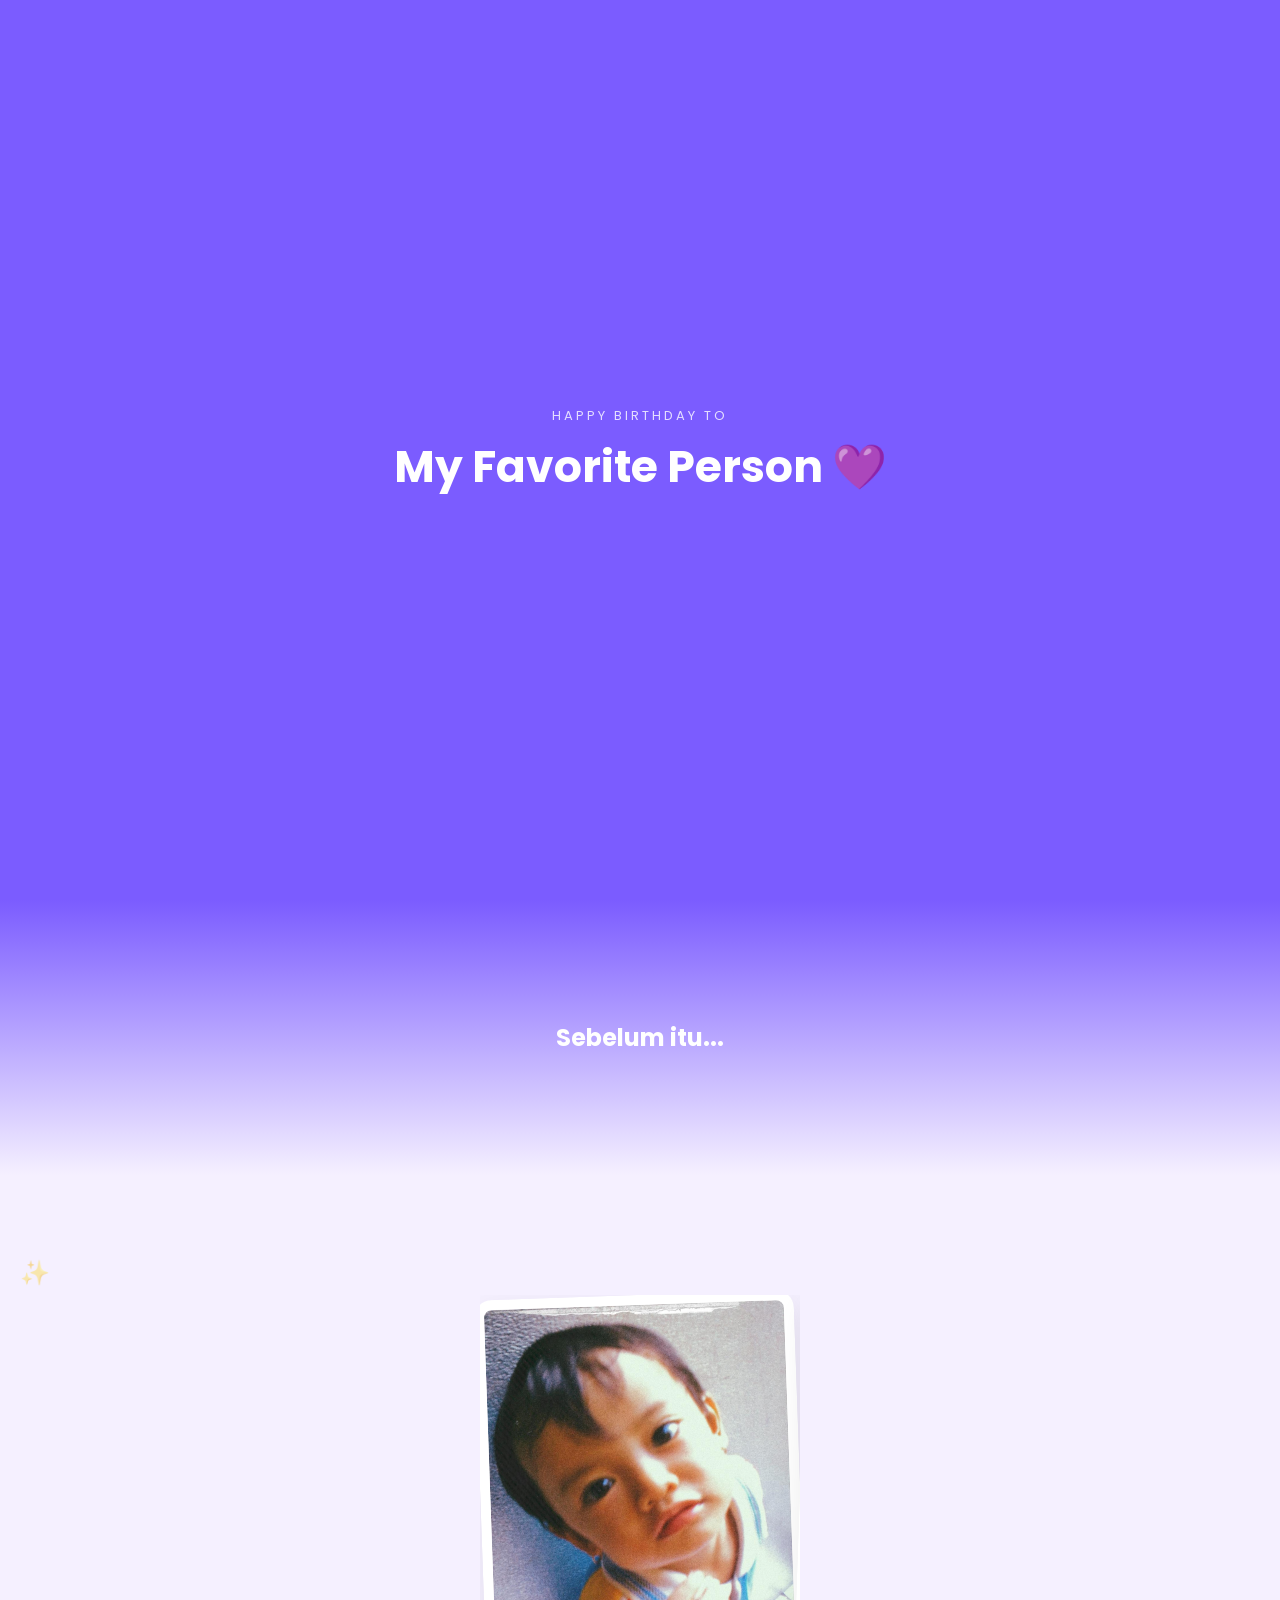
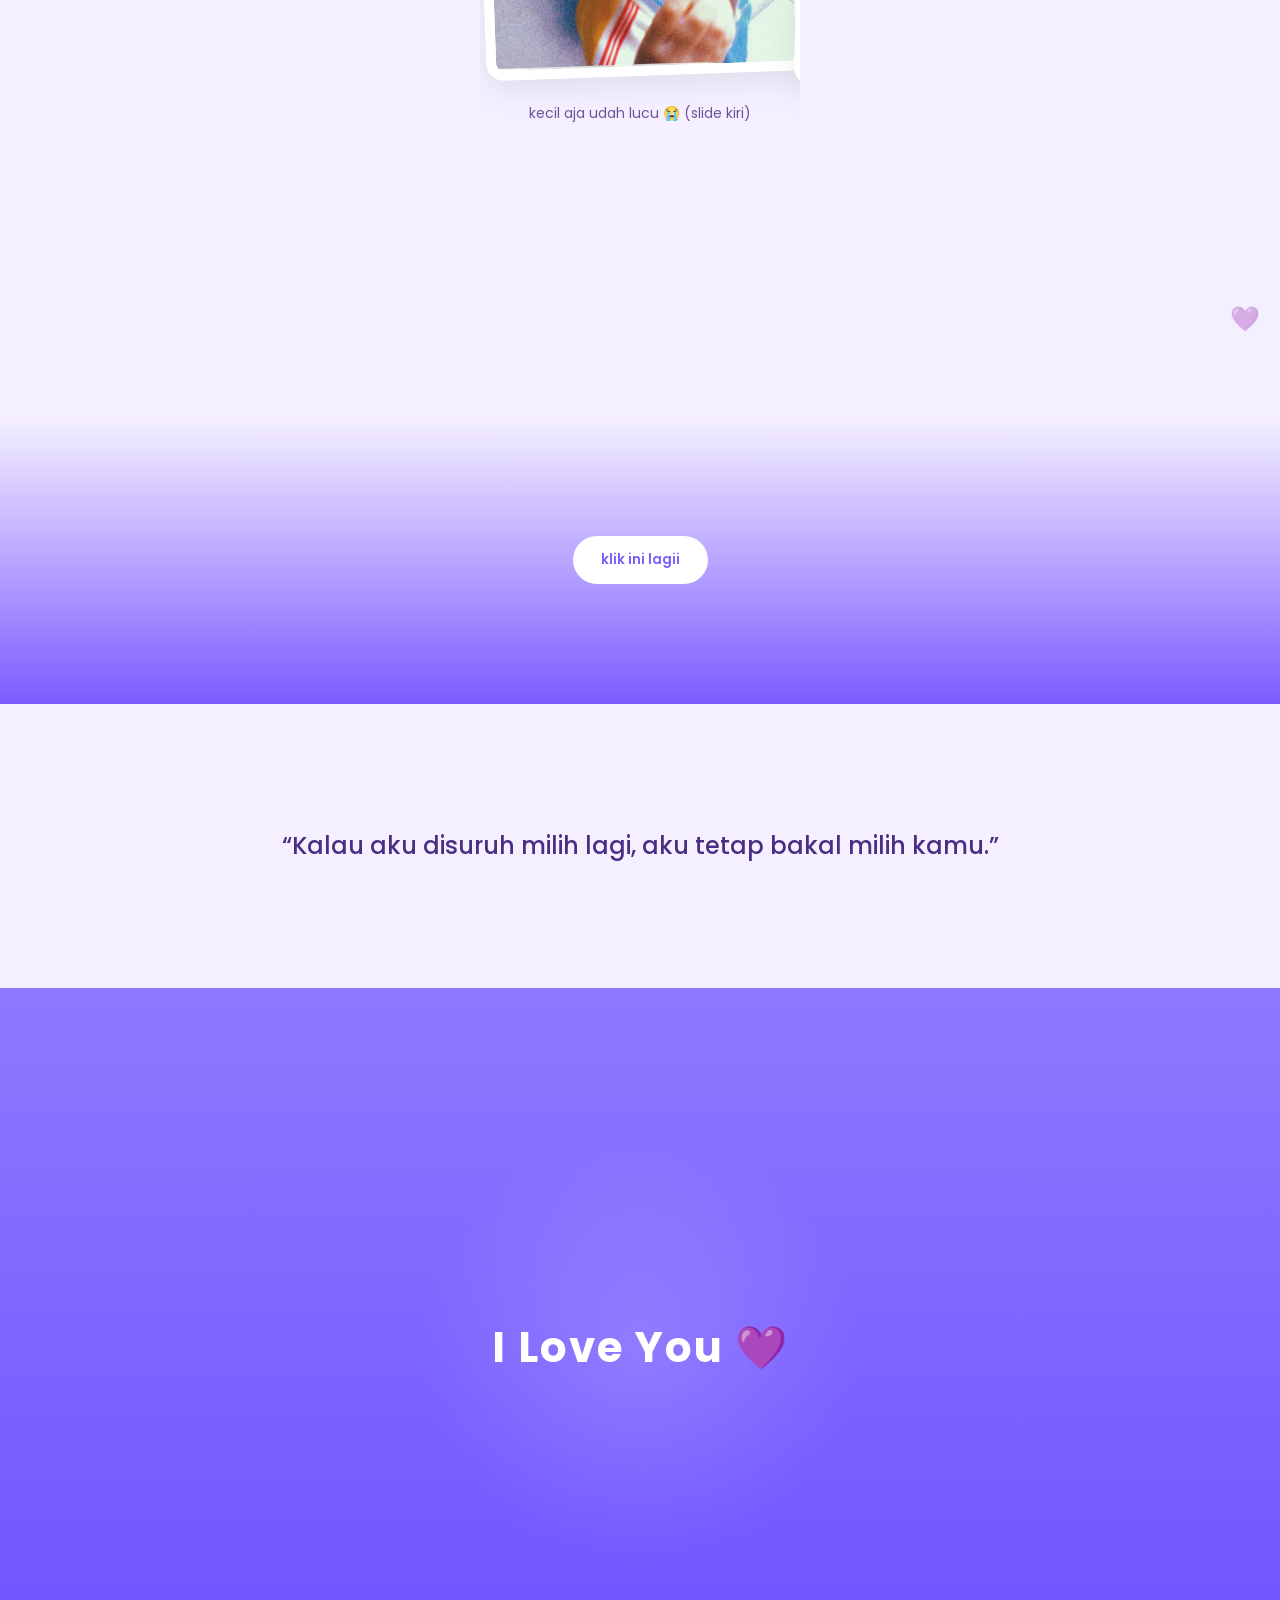
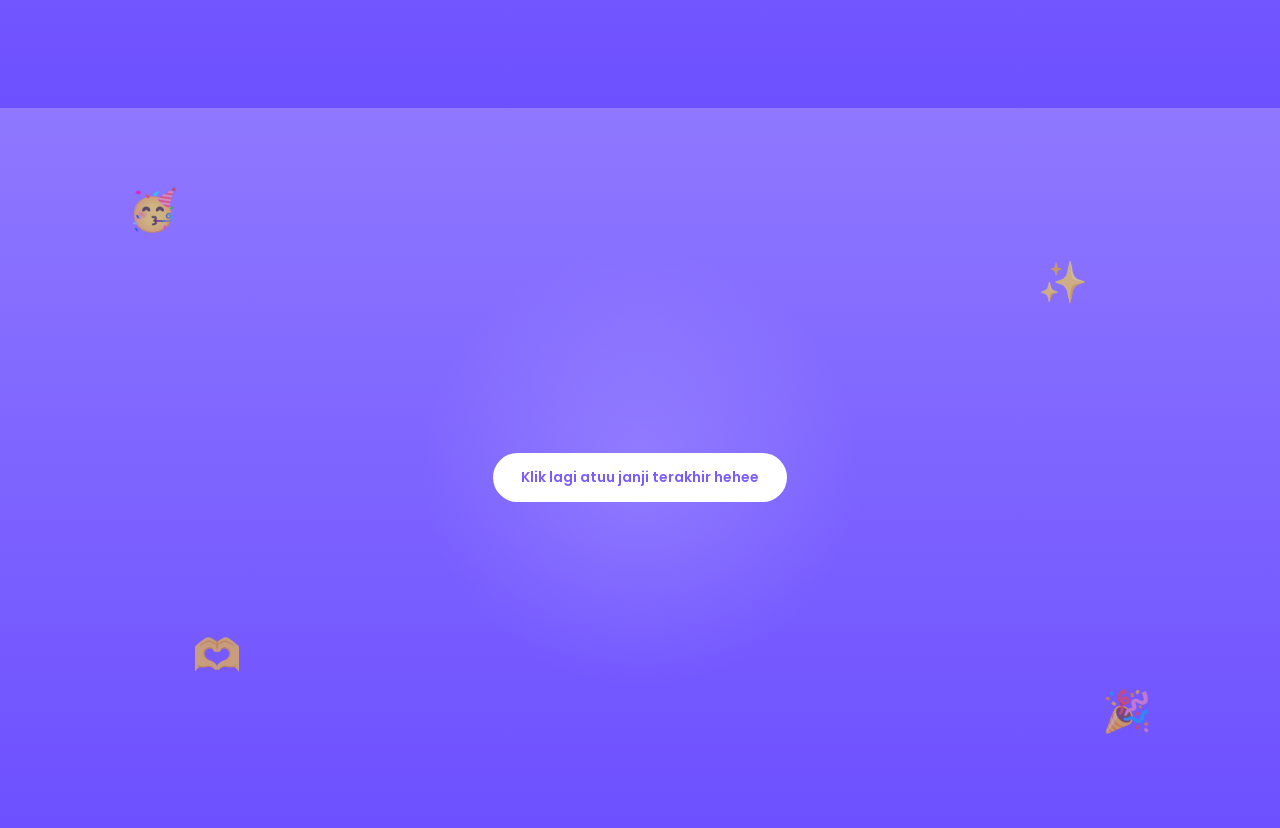
==== commit 20f15f2d: "Update main.html" ====
--- a/main.html
+++ b/main.html
@@ -39,14 +39,7 @@
   <div class="sticker sticker1">✨</div>
   <div class="sticker sticker2">💜</div>
 
-  <div class="slider-container">
-
-    <!-- PREV -->
-    <button class="nav prev" onclick="prevSlide()">
-      &#10094;
-    </button>
-
-    <!-- SLIDER -->
+
     <div class="slider" id="slider">
 
       <div class="slides" id="slides">
@@ -125,10 +118,7 @@
 
     </div>
 
-    <!-- NEXT -->
-    <button class="nav next" onclick="nextSlide()">
-      &#10095;
-    </button>
+
 
   </div>
 
--- a/style.css
+++ b/style.css
@@ -779,3 +779,9 @@
 .nav:hover {
   transform: scale(1.08);
 }
+
+.nav {
+  display: flex;
+  justify-content: center;
+  align-items: center;
+}
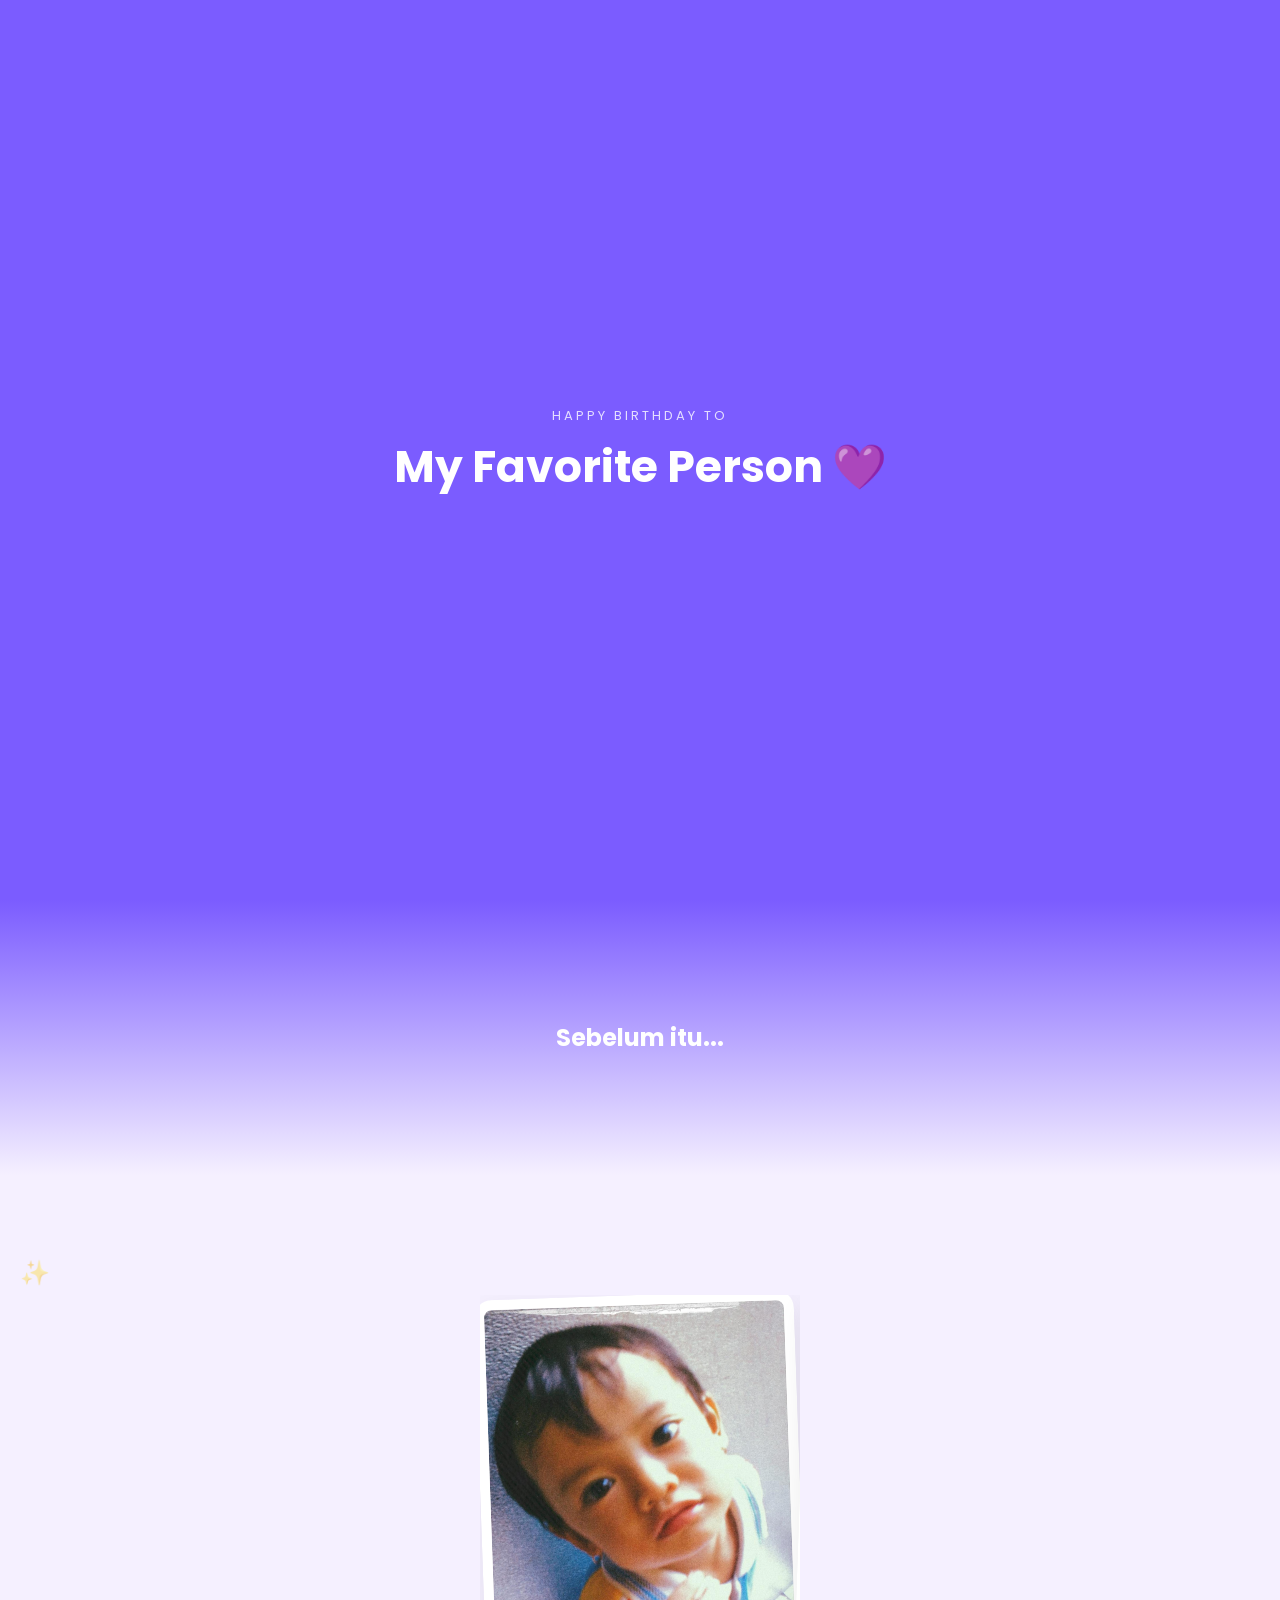
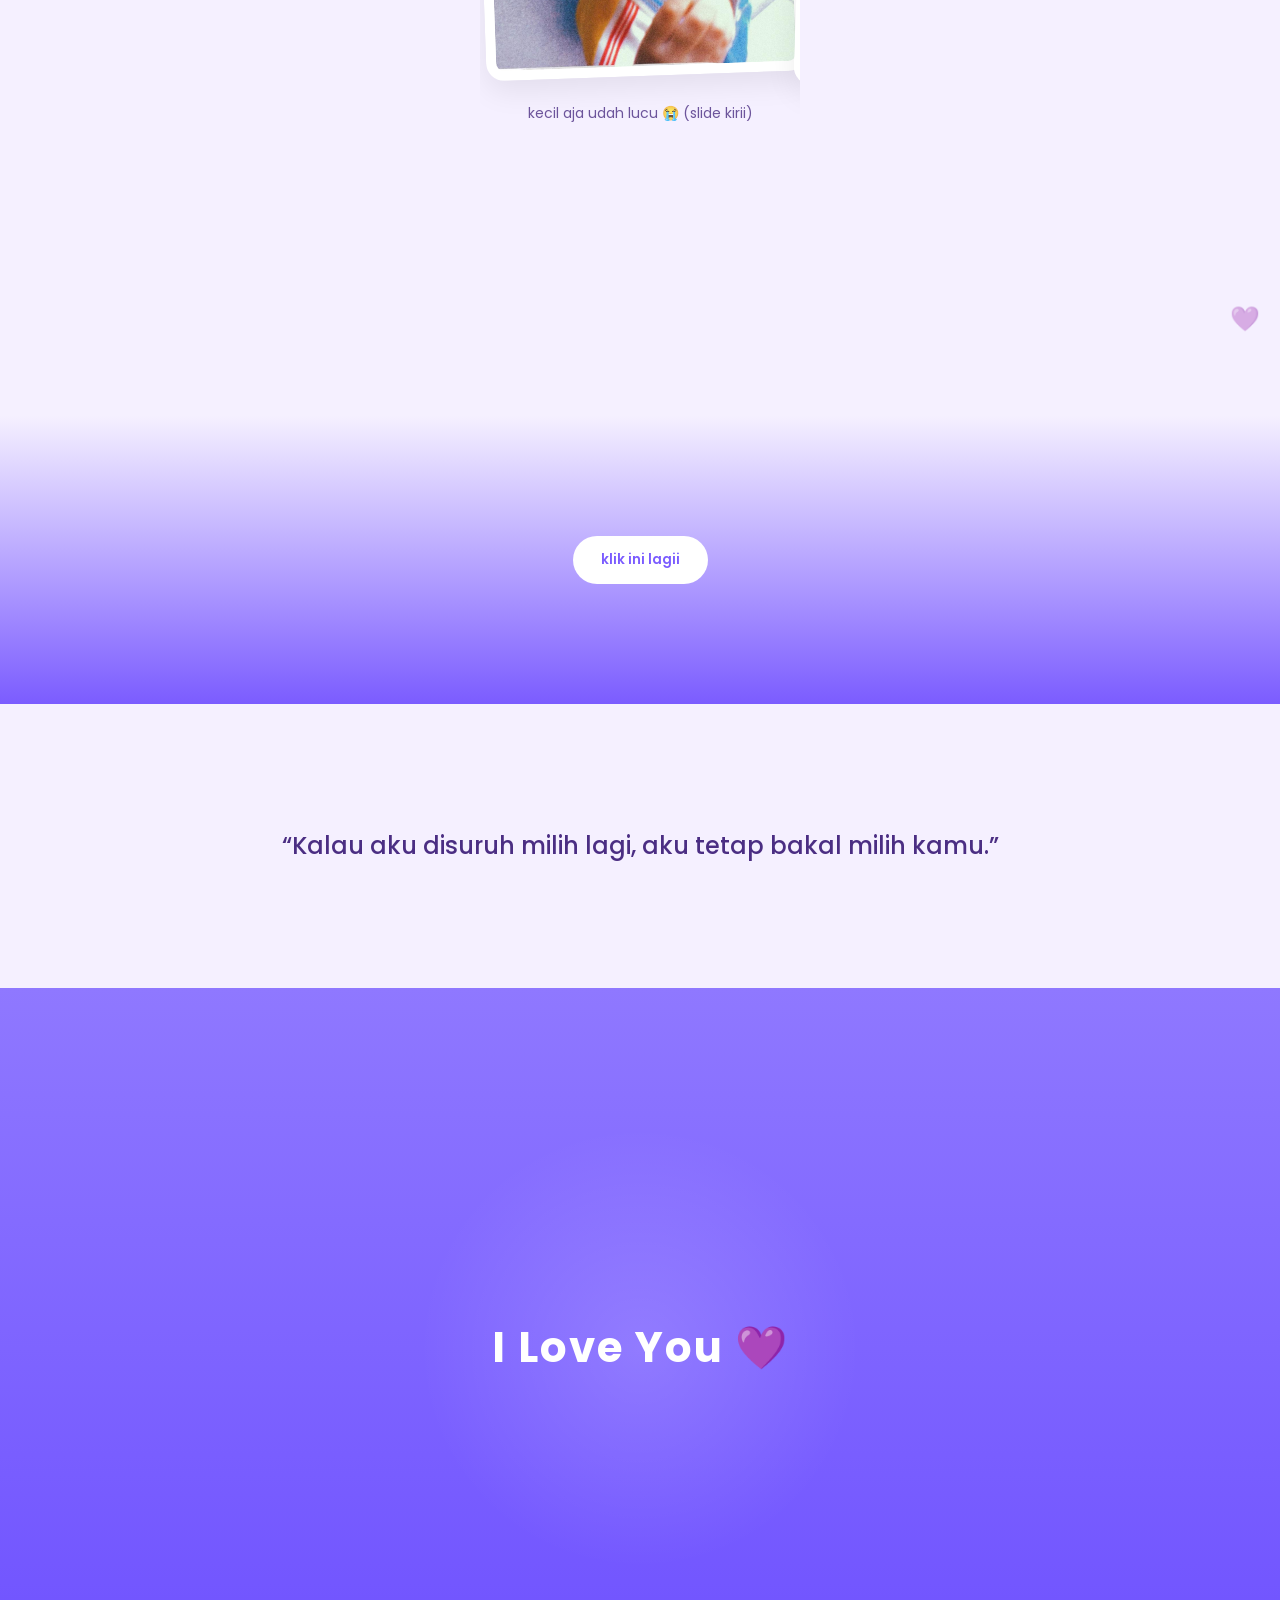
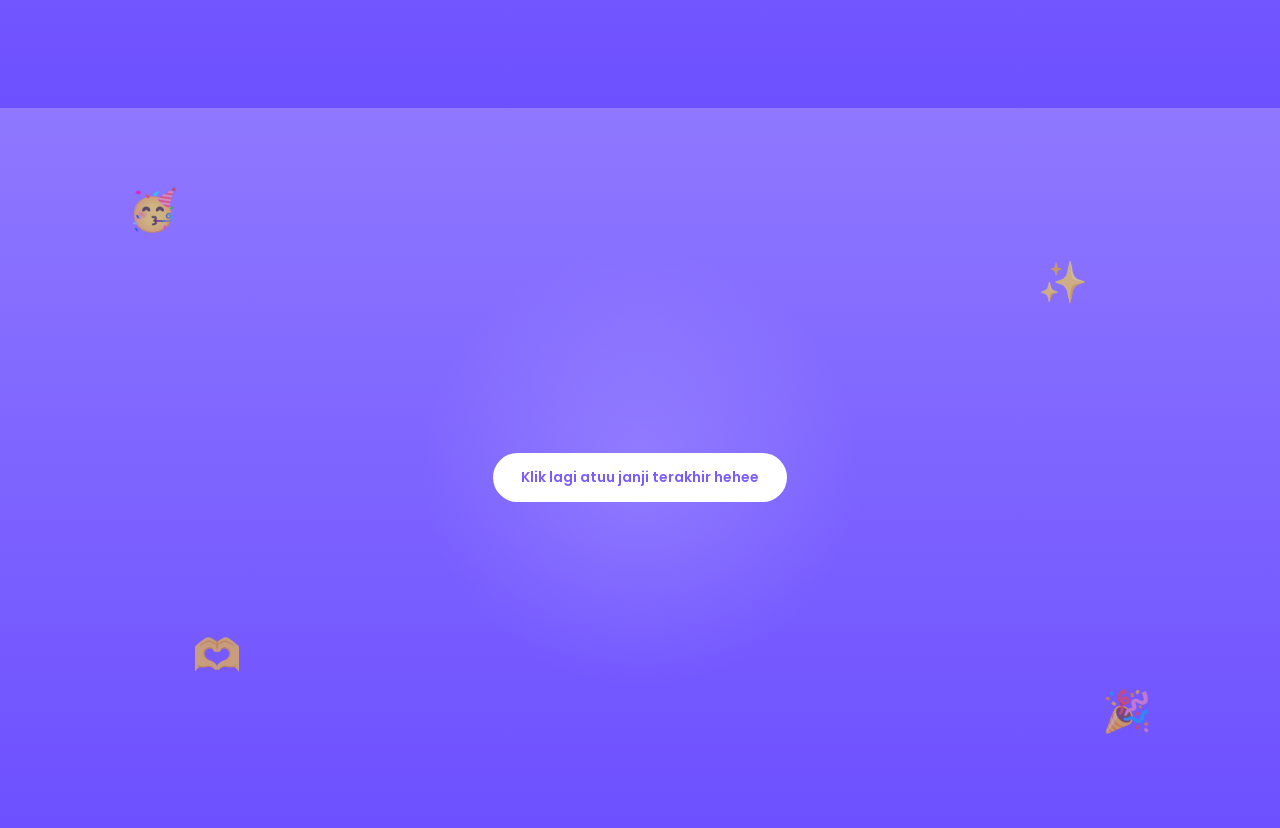
==== commit 33d7629f: "Update main.html" ====
--- a/main.html
+++ b/main.html
@@ -39,87 +39,81 @@
   <div class="sticker sticker1">✨</div>
   <div class="sticker sticker2">💜</div>
 
+  <div class="slider" id="slider">
 
-    <div class="slider" id="slider">
+    <div class="slides" id="slides">
 
-      <div class="slides" id="slides">
-
-        <div class="photo-card">
-          <img src="img1.jpeg">
-          <p class="photo-caption">kecil aja udah lucu 😭 (slide kiri)</p>
-        </div>
-
-        <div class="photo-card">
-          <img src="img2.1.jpg.png">
-          <p class="photo-caption">melet dari kicik</p>
-        </div>
-
-        <div class="photo-card">
-          <img src="img3.jpeg">
-          <p class="photo-caption">udah mulai gede, mam escimm</p>
-        </div>
-
-        <div class="photo-card">
-          <img src="img4.jpeg">
-          <p class="photo-caption">HAHA era jamett tapi lucukk</p>
-        </div>
-
-        <div class="photo-card">
-          <img src="img5.jpeg">
-          <p class="photo-caption">ni ape pulakk WKAKA</p>
-        </div>
-
-        <div class="photo-card">
-          <img src="img6.jpeg">
-          <p class="photo-caption">ciyee uda mulai SMA</p>
-        </div>
-
-        <div class="photo-card">
-          <img src="img7.jpeg">
-          <p class="photo-caption">dan sekarang mahasiswa smt 4, makin cantik huhu🥺🥹</p>
-        </div>
-
-        <div class="photo-card">
-          <img src="img8.jpeg">
-          <p class="photo-caption">Some memories</p>
-        </div>
-
-        <div class="photo-card">
-          <img src="img9.jpeg">
-          <p class="photo-caption">Some memories</p>
-        </div>
-
-        <div class="photo-card">
-          <img src="img10.jpeg">
-          <p class="photo-caption">Some memories</p>
-        </div>
-
-        <div class="photo-card">
-          <img src="img11.jpeg">
-          <p class="photo-caption">Some memories</p>
-        </div>
-
-        <div class="photo-card">
-          <img src="img12.jpeg">
-          <p class="photo-caption">Some memories</p>
-        </div>
-
-        <div class="photo-card">
-          <img src="img12.1.jpeg">
-          <p class="photo-caption">Some memories</p>
-        </div>
-
-        <div class="photo-card">
-          <img src="img13.jpeg">
-          <p class="photo-caption">Some memories</p>
-        </div>
-
+      <div class="photo-card">
+        <img src="img1.jpeg" class="active">
+        <p class="photo-caption">kecil aja udah lucu 😭 (slide kirii)</p>
       </div>
 
+      <div class="photo-card">
+        <img src="img2.1.jpg.png">
+        <p class="photo-caption">melet dari kicik</p>
+      </div>
+
+      <div class="photo-card">
+        <img src="img3.jpeg">
+        <p class="photo-caption">udah mulai gede, mam escimm</p>
+      </div>
+
+      <div class="photo-card">
+        <img src="img4.jpeg">
+        <p class="photo-caption">HAHA era jamett tapi lucukk</p>
+      </div>
+
+      <div class="photo-card">
+        <img src="img5.jpeg">
+        <p class="photo-caption">ni ape pulakk WKAKA</p>
+      </div>
+
+      
+      <div class="photo-card">
+        <img src="img6.jpeg">
+        <p class="photo-caption">ciyee uda mulai SMA</p>
+      </div>
+      
+      <div class="photo-card">
+        <img src="img7.jpeg">
+        <p class="photo-caption">dan sekarang mahasiswa smt 4, makin cantik huhu🥺🥹</p>
+      </div>
+      
+      <div class="photo-card">
+        <img src="img8.jpeg">
+        <p class="photo-caption">Some memories</p>
+      </div>
+      
+      <div class="photo-card">
+        <img src="img9.jpeg">
+        <p class="photo-caption">Some memories</p>
+      </div>
+      
+      <div class="photo-card">
+        <img src="img10.jpeg">
+        <p class="photo-caption">Some memories</p>
+      </div>
+      
+      <div class="photo-card">
+        <img src="img11.jpeg">
+        <p class="photo-caption">Some memories</p>
+      </div>
+      
+      <div class="photo-card">
+        <img src="img12.jpeg">
+        <p class="photo-caption">Some memories</p>
+      </div>
+      
+      <div class="photo-card">
+        <img src="img12.1.jpeg">
+        <p class="photo-caption">Some memories</p>
+      </div>
+      
+      <div class="photo-card">
+        <img src="img13.jpeg">
+        <p class="photo-caption">Some memories</p>
+      </div>
     </div>
-
-
-
   </div>
 
 </section>
--- a/style.css
+++ b/style.css
@@ -743,45 +743,18 @@
   }
 
 }
-/* SLIDER CONTAINER */
-
-.slider-container {
-  display: flex;
-  align-items: center;
-  justify-content: center;
-  gap: 10px;
-}
-
-/* NAV BUTTON */
-
-.nav {
-  width: 42px;
-  height: 42px;
-
-  border: none;
-  border-radius: 999px;
-
-  background: white;
-  color: #7b5cff;
-
-  font-size: 28px;
-  font-weight: 600;
-
-  cursor: pointer;
-
-  box-shadow: 0 4px 15px rgba(0,0,0,0.08);
-
-  transition: 0.3s ease;
-
-  flex-shrink: 0;
-}
-
-.nav:hover {
-  transform: scale(1.08);
-}
-
-.nav {
-  display: flex;
-  justify-content: center;
-  align-items: center;
-}
+
+.slider {
+  overflow: hidden;
+
+  max-width: 320px;
+  margin: auto;
+
+  touch-action: pan-y;
+
+  user-select: none;
+  -webkit-user-select: none;
+
+  -webkit-tap-highlight-color: transparent;
+  position: relative;
+}
